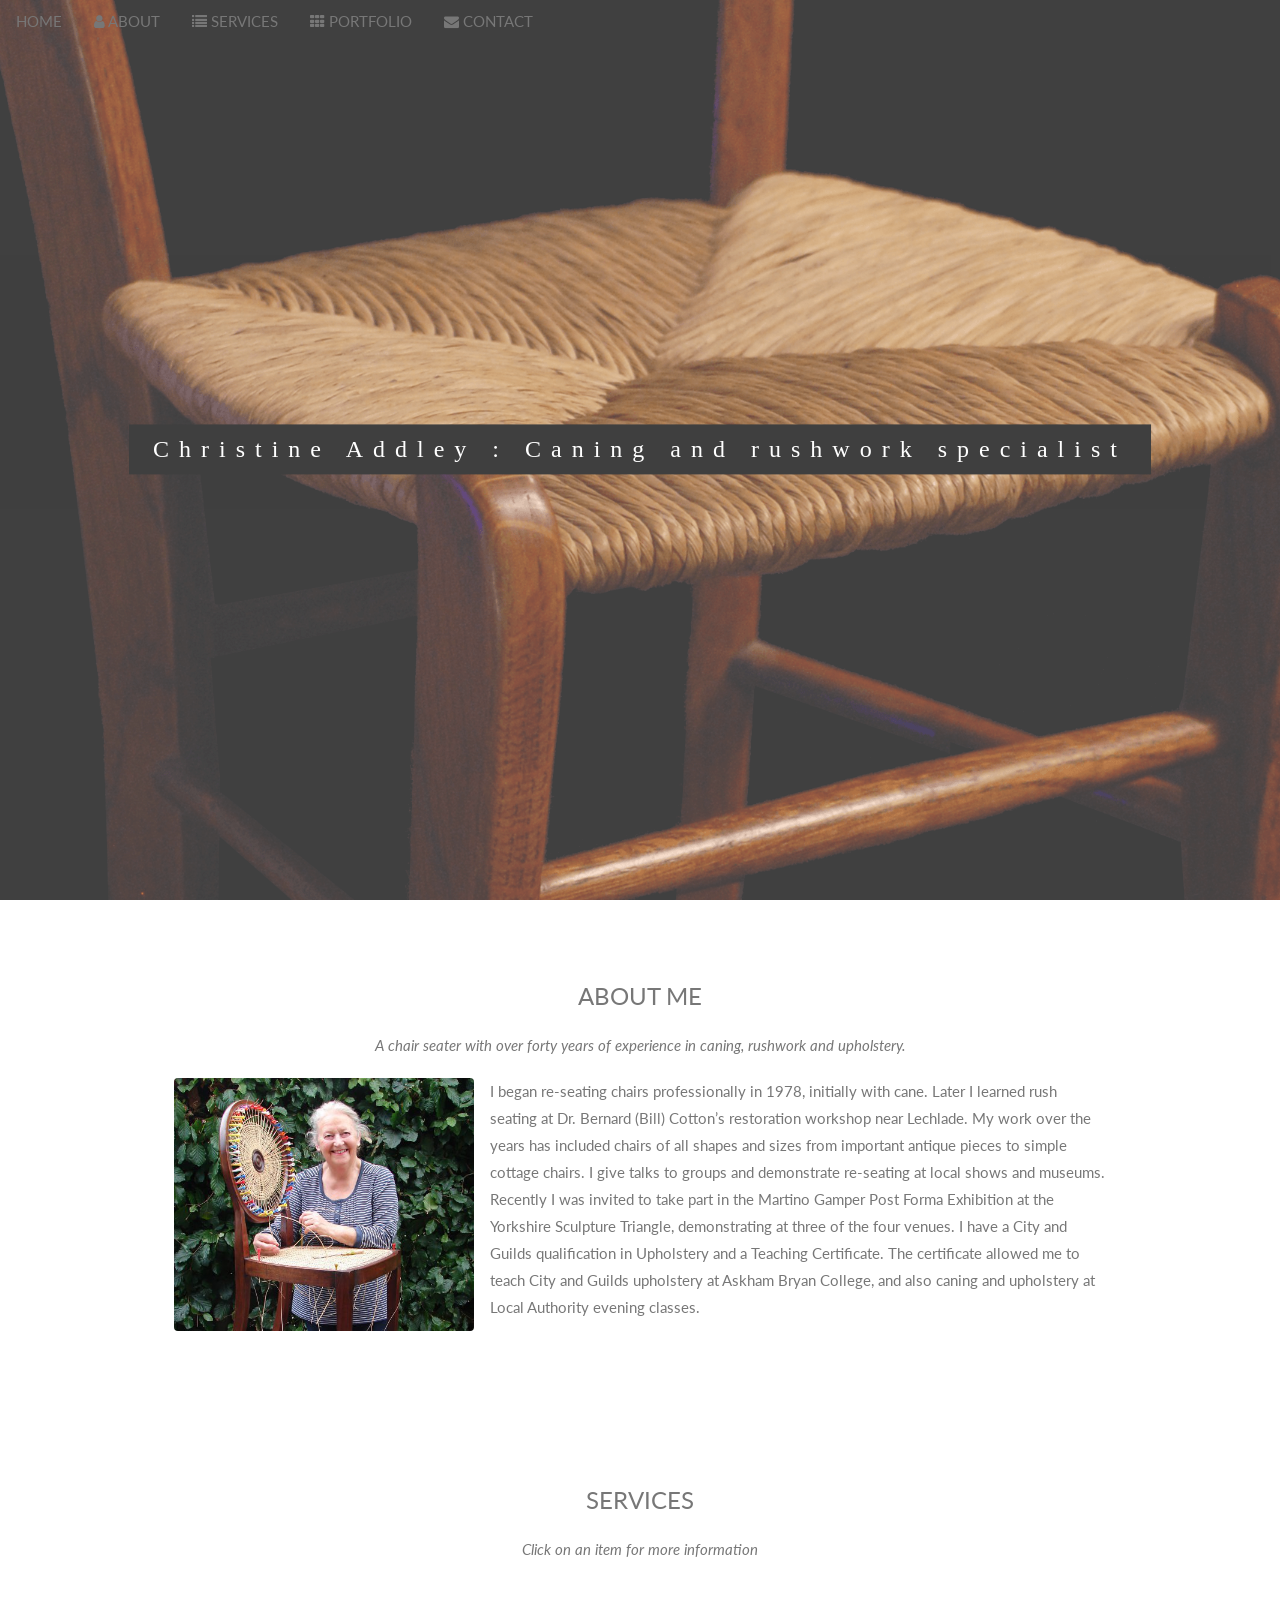
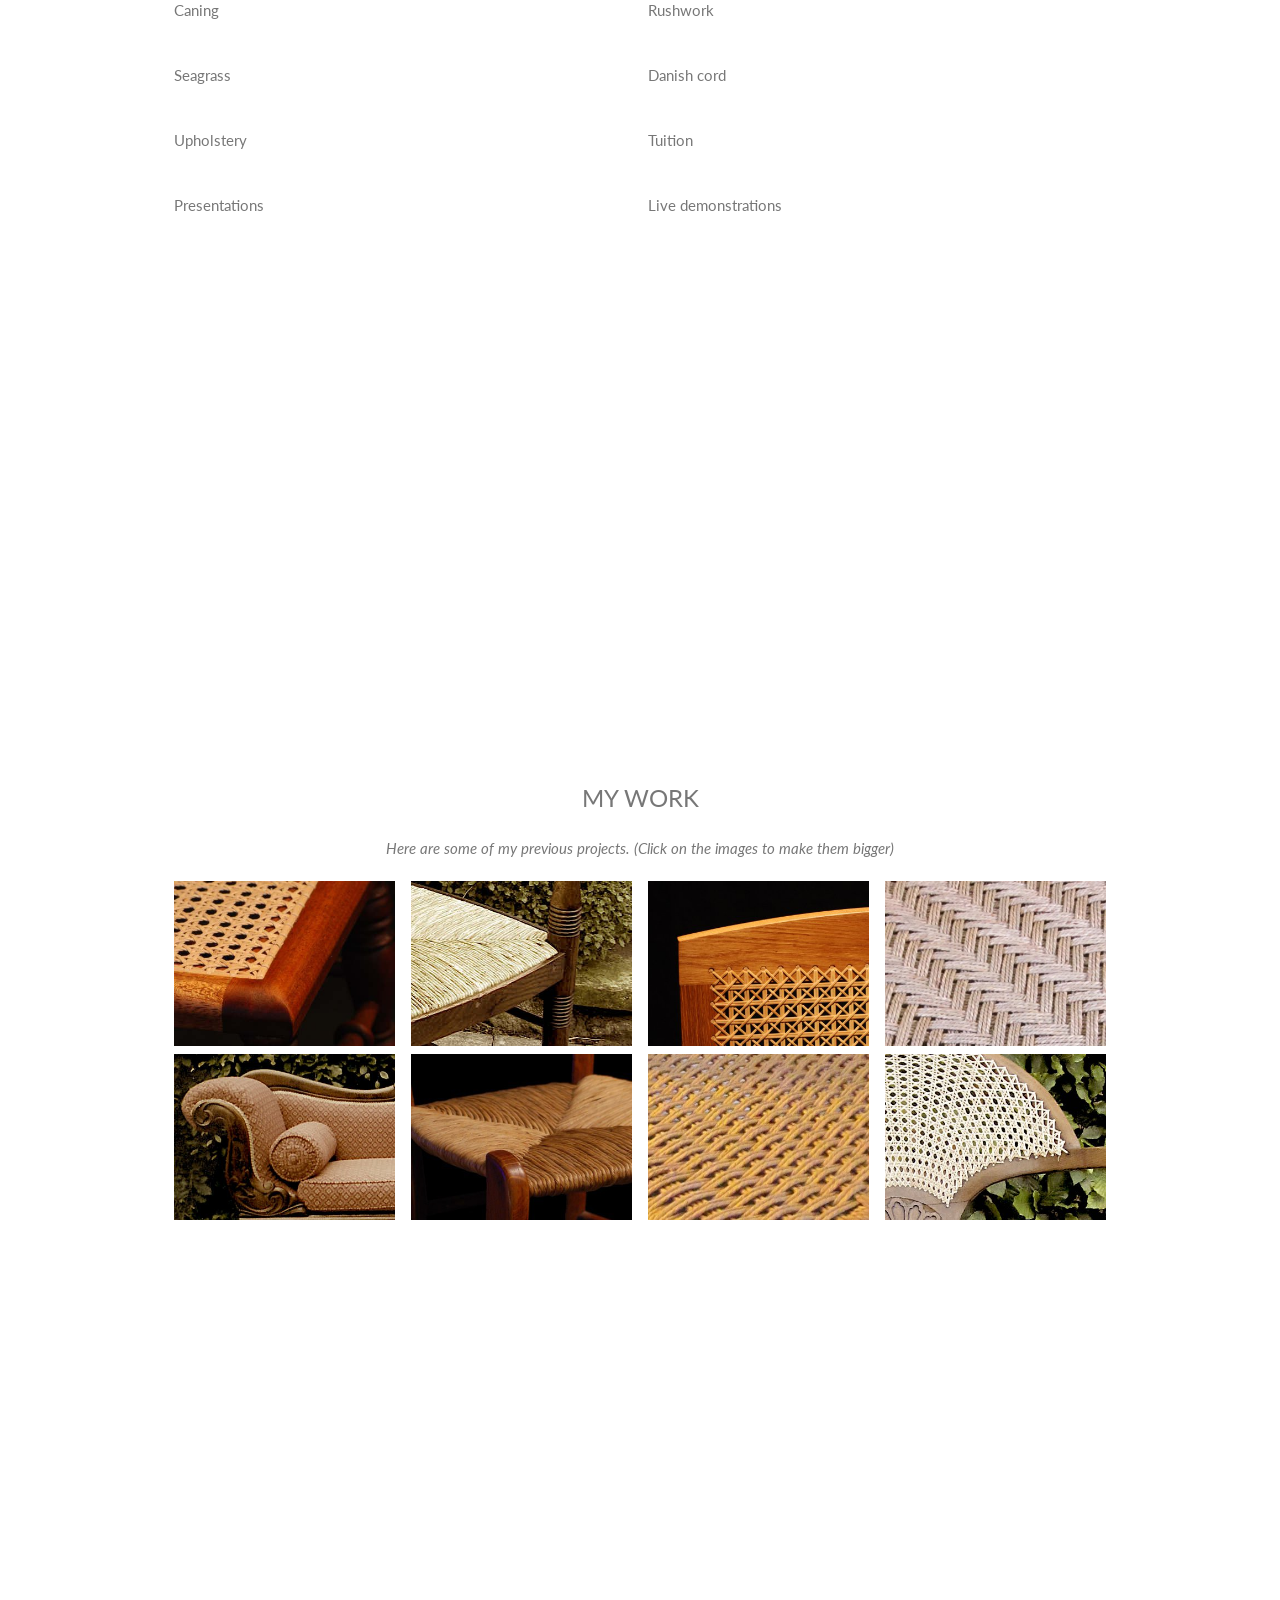
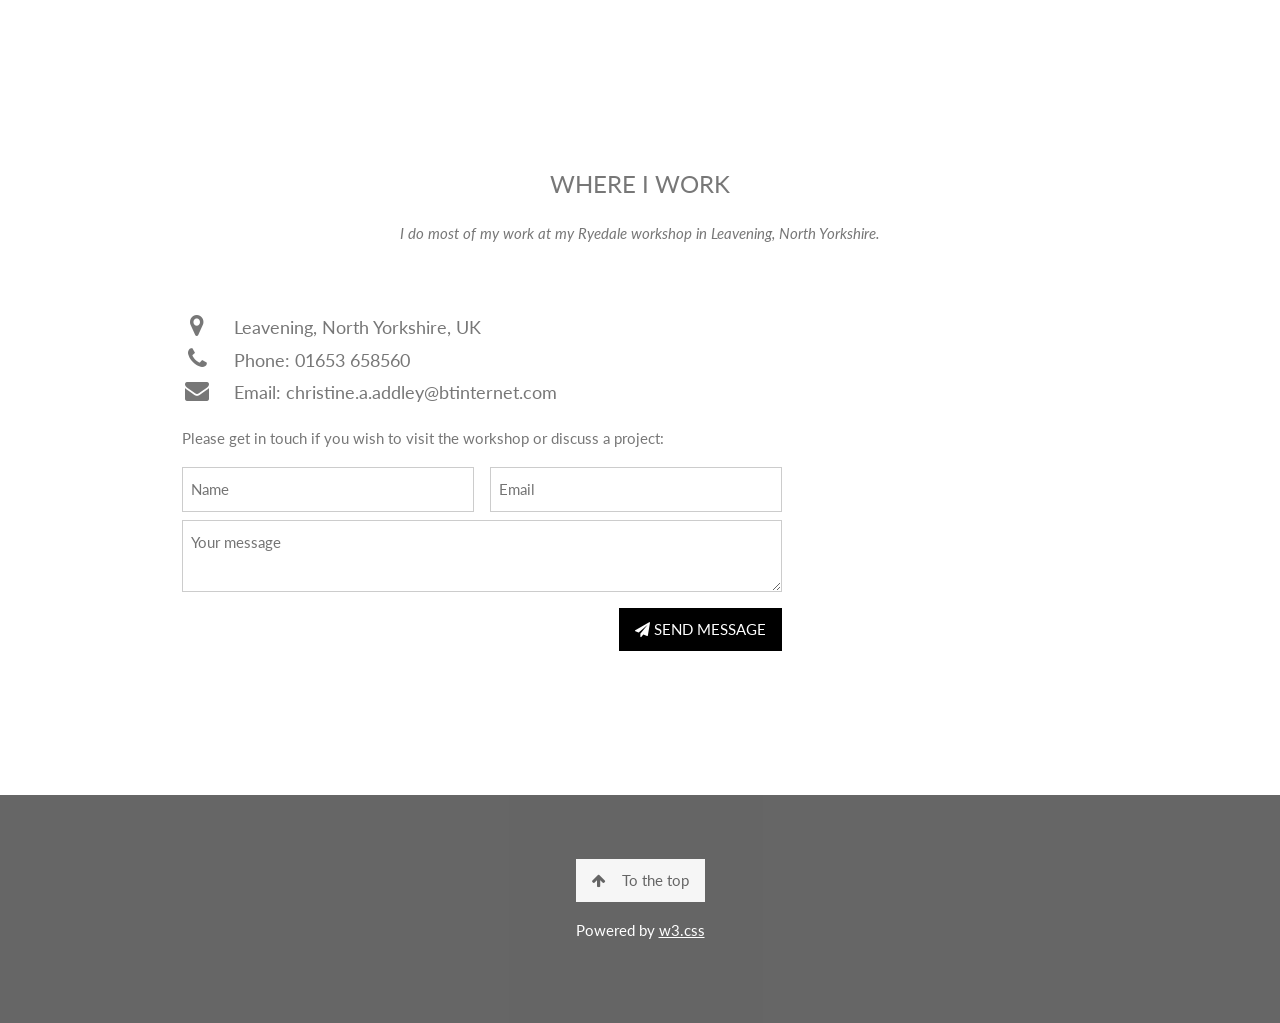
==== index.html @ e532d615 "updated css and correct spelling" ====
<!DOCTYPE html>
<html lang="en">
	<head>
		<title>Christine Addley - Caning and rushwork specialist in Ryedale, North Yorkshire.</title>
		<meta charset="UTF-8">
	  <meta name="description" content="Christine Addley is a seating expert with over 38 years experience. Commissions undertaken on antique and modern chairs in cane, natural rush, seagrass, and Danish cord. Cane work includes medallions, blind and double caning, sunrise and loom cane. The natural rush used is grown in the River Thames. Christine also teaches classes and can arrange live demonstrations of various different techniques.">
		<meta name="keywords" content="Seating, Caning, Medallion, Loom cane, Sunrise Cane, Blind caning, Double caning, Woven cane, Rushwork, Rushing, Rush-seating, Rush, Rushes, Upholstery, Chair, Armchair, Stool, Sofa, Classes, Teaching, North Yorkshire, Yorkshire,  Malton, Leavening, York">
		<meta name="viewport" content="width=device-width, initial-scale=1">
		<link rel="icon" type="image/png" href="favicon.png">	
		<link rel="stylesheet" href="css/4/w3.css">
		<link rel="stylesheet" href="https://fonts.googleapis.com/css?family=Lato">
		<link rel="stylesheet" href="https://cdnjs.cloudflare.com/ajax/libs/font-awesome/4.7.0/css/font-awesome.min.css">
		<link rel="stylesheet" href="./css/app.css">
	  <script type="text/javascript" src="js/app.js" defer></script>
	
</head>

<body>

	<!-- Navbar (sit on top) -->
	<div class="w3-top">
		<div class="w3-bar" id="myNavbar">
			<a class="w3-bar-item w3-button w3-hover-black w3-hide-medium w3-hide-large w3-right" href="javascript:void(0);" onclick="toggleFunction()" title="Toggle Navigation Menu">
				<i class="fa fa-bars"></i>
			</a>
			<a href="#home" class="w3-bar-item w3-button">HOME</a>
			<a href="#about" class="w3-bar-item w3-button w3-hide-small"><i class="fa fa-user"></i> ABOUT</a>
			<a href="#services" class="w3-bar-item w3-button w3-hide-small"><i class="fa fa-list"></i> SERVICES </a>
			<a href="#portfolio" class="w3-bar-item w3-button w3-hide-small"><i class="fa fa-th"></i> PORTFOLIO</a>
			<a href="#contact" class="w3-bar-item w3-button w3-hide-small"><i class="fa fa-envelope"></i> CONTACT</a>
		</div>

		<!-- Navbar on small screens -->
		<div id="navBar" class="w3-bar-block w3-white w3-hide w3-hide-large w3-hide-medium">
			<a href="#about" class="w3-bar-item w3-button" onclick="toggleFunction()">ABOUT</a>
			<a href="#services" class="w3-bar-item w3-button" onclick="toggleFunction()">SERVICES</a>
			<a href="#portfolio" class="w3-bar-item w3-button" onclick="toggleFunction()">PORTFOLIO</a>
			<a href="#contact" class="w3-bar-item w3-button" onclick="toggleFunction()">CONTACT</a>
		</div>
	</div>

	<!-- First Parallax Image with Logo Text -->
	<div class="bgimg-1 w3-display-container w3-opacity-min" id="home">
		<div class="w3-display-middle" style="white-space:nowrap;">
			<span class="w3-center w3-padding-large w3-serif w3-black w3-xlarge w3-wide w3-animate-opacity">
			<span >Christine </span> 
			<span >Addley</span>
			<span class=" w3-hide-small"> : Caning and rushwork specialist </span>
			</span>
		</div>

	</div>

	<!-- Container (About Section) -->
	<div class="w3-content w3-container w3-padding-64" id="about">
		<h3 class="w3-center">ABOUT ME</h3>
		<p class="w3-center"><em>A chair seater with over forty years of experience in caning, rushwork and upholstery.</em></p>
		<div class="w3-padding-small w3-third">		
		<img src="images/christine.jpg" class="w3-round w3-image w3-hover-opacity" alt="Photo of me with caned medallion chair" onclick="openModal('images/christine.jpg','Christine working on a caned chair with a medallion.')"   >
		</div>

		<p class="w3-rest w3-padding-small">
I began re-seating chairs professionally in 1978, initially with cane. Later I learned rush seating at Dr. Bernard (Bill) Cotton’s restoration workshop near Lechlade. My work over the years has included chairs of all shapes and sizes from important antique pieces to simple cottage chairs. I give talks to groups and demonstrate re-seating at local shows and museums. Recently I was invited to take part in the Martino Gamper Post Forma Exhibition at the Yorkshire Sculpture Triangle, demonstrating at three of the four venues. I have a City and Guilds qualification in Upholstery and a Teaching Certificate. The certificate allowed me to teach City and Guilds upholstery at Askham Bryan College, and also caning and upholstery at Local Authority evening classes.
			</p>
	</div>
				<div id="services" class="w3-content w3-container w3-padding-64">
		<h3 class="w3-center">SERVICES</h3>
		<p class="w3-center"><em>Click on an item for more information</em></p>	
		
		<div class="w3-display-container">
			
			<p class="w3-half w3-padding-small w3-hover-grey" onclick="accordion('caninginfo')" >
			Caning </p>
					<div id="caninginfo" class="w3-container w3-hide">
								<p>I am skilled in all caning techniques including medallion, blind and double caning. </p>
					</div>
			
			<p class="w3-half w3-padding-small w3-hover-grey" onclick="accordion('rushinfo')">
			Rushwork</p>
					<div id="rushinfo" class="w3-container w3-hide">
								<p>I rush seats in both the standard English pattern and Continental patterns using english rushes grown in the Thames.</p>
					</div>
			
			<p class="w3-half w3-padding-small w3-hover-grey" onclick="accordion('seagrassinfo')">
			Seagrass </p>
					<div id="seagrassinfo" class="w3-container w3-hide">
								<p>I weave several different patterns of seagrass including Chequer board, Twill (feather) pattern, and Maze pattern.</p>
					</div>
	
			
			<p class="w3-half w3-padding-small w3-hover-grey" onclick="accordion('danishinfo')">
			Danish cord
			</p>
							<div id="danishinfo" class="w3-container w3-hide">
								<p> Danish cord is a popular Scandinavian technique using twisted paper.</p>
					</div>
		
			
			<p class="w3-half w3-padding-small w3-hover-grey" onclick="accordion('upholsterinfo')">Upholstery
			</p>
							<div id="upholsterinfo" class="w3-container w3-hide">
								<p>I am experienced in both traditional upholstery techniques (using springs and horsehair) as well as modern materials.</p>
					</div>
			
			<p class="w3-half w3-padding-small w3-hover-grey" onclick="accordion('tuitioninfo')" >
			Tuition
		</p>
				<div id="tuitioninfo" class="w3-container w3-hide">
					<p>I teach a regular class in Leavening once a week on a Thursday for students of all abilities from beginner to expert. 
					</p>
				</div>
			
			<p class="w3-half w3-padding-small w3-hover-grey" onclick="accordion('presentinfo')">	Presentations
			</p>
							<div id="presentinfo" class="w3-container w3-hide">
								<p>I give talks to groups about techniques and history. </p>
					</div>
			
			<p class="w3-half w3-padding-small w3-hover-grey" onclick="accordion('demoinfo')">	Live demonstrations
		</p> 
				<div id="demoinfo" class="w3-container w3-hide">
								<p>I give live demonstrations of various different techniques at shows, large and small. </p>
				</div>
		</div>	
		</div>	
	</div>

	<!-- Second Parallax Image with Portfolio Text -->
	<div class="bgimg-2 w3-display-container w3-opacity-min">
		<div class="w3-display-middle">
			<span class="w3-xxlarge w3-text-white w3-wide">PORTFOLIO</span>
		</div>
	</div>

	<!-- Portfolio Section -->
	<div class="w3-content w3-container w3-padding-64" id="portfolio">
		<h3 class="w3-center">MY WORK</h3>
		<p class="w3-center"><em>Here are some of my previous projects. (Click on the images to make them bigger)</em></p>

		<!-- Responsive Grid. -->
		<div class=" w3-center">
			
			<div class="w3-col m3 w3-hover-opacity w3-padding-small" onclick="openModal('images/small_stool.jpg','Woven caning on a mahogany stool')"  >
				<img src="images/p1.jpg" style="width:100%" alt="Thumbnail of caned stool">
			</div>
		
			<div class="w3-col m3 w3-hover-opacity w3-padding-small" onclick="openModal('images/arts_and_crafts_chair.jpg','Rush-seated arts and crafts armchair')"  >
				<img src="images/p5.jpg" style="width:100%" alt="Thumbnail of rushwork armchair">
			</div>

			<div class="w3-col m3 w3-hover-opacity w3-padding-small" onclick="openModal('images/firescreen.jpg','Woven cane firescreen.')">
				<img src="images/p3.jpg" style="width:100%" alt="Thumbnail of caned firescreen">
			</div>

			<div class="w3-col m3 w3-hover-opacity w3-padding-small" onclick="openModal('images/seagrass_stool.jpg','Seagrass beech stool')">
				<img src="images/p4.jpg" style="width:100%" alt="Seagrass stool">
			</div>

		</div>

		<div class="w3-center w3-section">

			<div class="w3-col m3 w3-hover-opacity w3-padding-small" onclick="openModal('images/victorian_sofa.jpg','Upholstered Victorian sofa')">
				<img src="images/p7.jpg" style="width:100%" alt="Thumbnail of upholstered sofa">
				</div>

			<div class="w3-col m3 w3-hover-opacity w3-padding-small" onclick="openModal('images/rush_stool.jpg','Child\'s rushwork chair.')">
				<img src="images/p2.jpg" style="width:100%" alt="Rushwork chair">
				</div>

			<div class="w3-col m3 w3-hover-opacity w3-padding-small" onclick="openModal('images/danish_cord_chair.jpg','Danish cord chair')"  >
				<img src="images/p6.jpg" style="width:100%" alt="Thumbnail of danish cord chair">
				</div>

			<div class="w3-col m3 w3-hover-opacity w3-padding-small" onclick="openModal('images/fan_back_chair.jpg','Caned chair with fanned back.')"  >
				<img src="images/p8.jpg" style="width:100%" alt="Thumbnail of caned fan-back chair">
				</div>

		</div>
	</div>

	<div class="bgimg-3 w3-display-container w3-opacity-min">
		<div class="w3-display-middle">
			 <span class="w3-xxlarge w3-text-white w3-wide">CONTACT</span>
		</div>
	</div>

	<!-- Contact Section -->
	<div class="w3-content w3-container w3-padding-64" id="contact">
		<h3 class="w3-center">WHERE I WORK</h3>
		<p class="w3-center"><em>I do most of my work at my Ryedale workshop in Leavening, North Yorkshire.</em></p>
	 
		<div class="w3-row w3-padding-32 w3-section">
			<div class="w3-col m8 w3-panel">
				<div class="w3-large w3-margin-bottom">
					<i class="fa fa-map-marker fa-fw w3-hover-text-black w3-xlarge w3-margin-right"></i> Leavening, North Yorkshire, UK<br>
					<i class="fa fa-phone fa-fw w3-hover-text-black w3-xlarge w3-margin-right"></i> Phone: 01653 658560<br>
					<i class="fa fa-envelope fa-fw w3-hover-text-black w3-xlarge w3-margin-right"></i> Email: <span id="addr"> christine.a.addley [at] btinternet.com </span> <br>
				</div>
				<p>Please get in touch if you wish to visit the workshop or discuss a project:</p>
				<form id="formaction" action="" method="POST" >
					<div class="w3-row-padding" style="margin:0 -16px 8px -16px">
						<div class="w3-half">
							<input class="w3-input w3-border" type="text" placeholder="Name" required name="Name">
						</div>
						<div class="w3-half">
							<input class="w3-input w3-border" type="text" placeholder="Email" required name="Email">
						</div>
					</div>
					<textarea  class="w3-input w3-border" name="message" placeholder="Your message"></textarea>
					<button class="w3-button w3-black w3-right w3-section" type="submit">
						<i class="fa fa-paper-plane"></i> SEND MESSAGE
					</button>
				</form>
			</div>
		</div>
	</div>

	<!-- Footer -->
	<footer class="w3-center w3-black w3-padding-64 w3-opacity w3-hover-opacity-off">
		<a href="#home" class="w3-button w3-light-grey"><i class="fa fa-arrow-up w3-margin-right"></i>To the top</a>
			<p>Powered by <a href="https://www.w3schools.com/w3css/default.asp" title="W3.CSS" target="_blank" class="w3-hover-text-green">w3.css</a></p>
	</footer>

	<div id="modaldiv" class="w3-modal">
			<div class="w3-modal-content">
					<div class="w3-center w3-container w3-black w3-padding-16">
					<span onclick="document.getElementById('modaldiv').style.display='none'" class="w3-button w3-display-topright">&times;</span>
					<img id="modalimg" src=""  style="width:100%" alt="Photo of Christine with caned medallion chair">
					<p id="modalcap" >.</p>
					</div>
				</div>
			</div>
		</div>

	</body>
</html>
---- css/app.css ----
body,h1,h2,h3,h4,h5,h6 {font-family: "Lato", sans-serif;}
		body, html {
				height: 100%;
				color: #777;
				line-height: 1.8;
		}

		/* Create a Parallax Effect */
		.bgimg-1, .bgimg-2, .bgimg-3 {
				background-attachment: fixed;
				background-position: center;
				background-repeat: no-repeat;
				background-size: cover;
		}

		/* First image (Logo. Full height) */
		.bgimg-1 {
				background-image: url('../images/bk_rush.png');
				min-height: 100%;
		}

		/* Second image (Portfolio) */
		.bgimg-2 {
				background-image: url("../images/bk_working.png");
				min-height: 400px;
		}

		/* Third image (Contact) */
		.bgimg-3 {
				background-image: url("../images/bk_cane.png");
				min-height: 400px;
		}

		.w3-wide {letter-spacing: 10px;}
		.w3-hover-opacity {cursor: pointer;}

		/* Turn off parallax scrolling for tablets and phones */
		@media only screen and (max-device-width: 1024px) {
				.bgimg-1, .bgimg-2, .bgimg-3 {
						background-attachment: scroll;
				}
		}
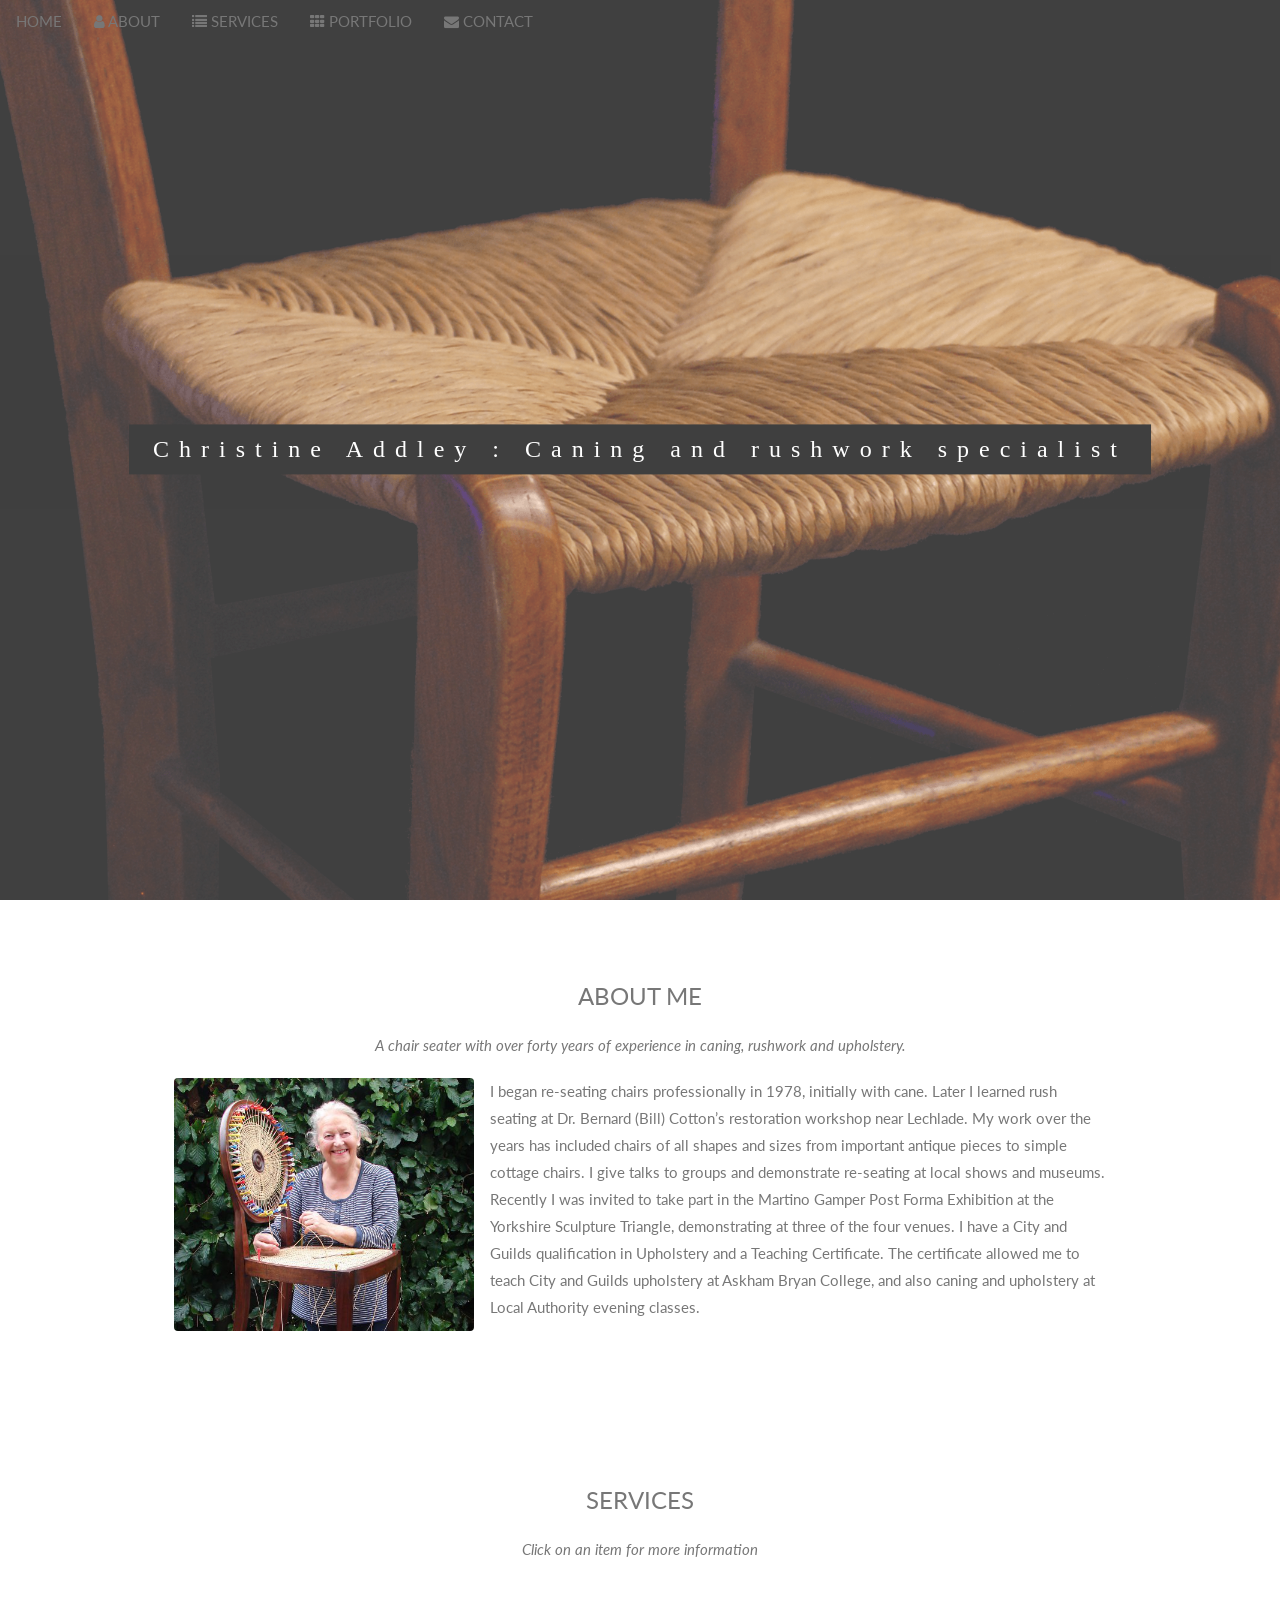
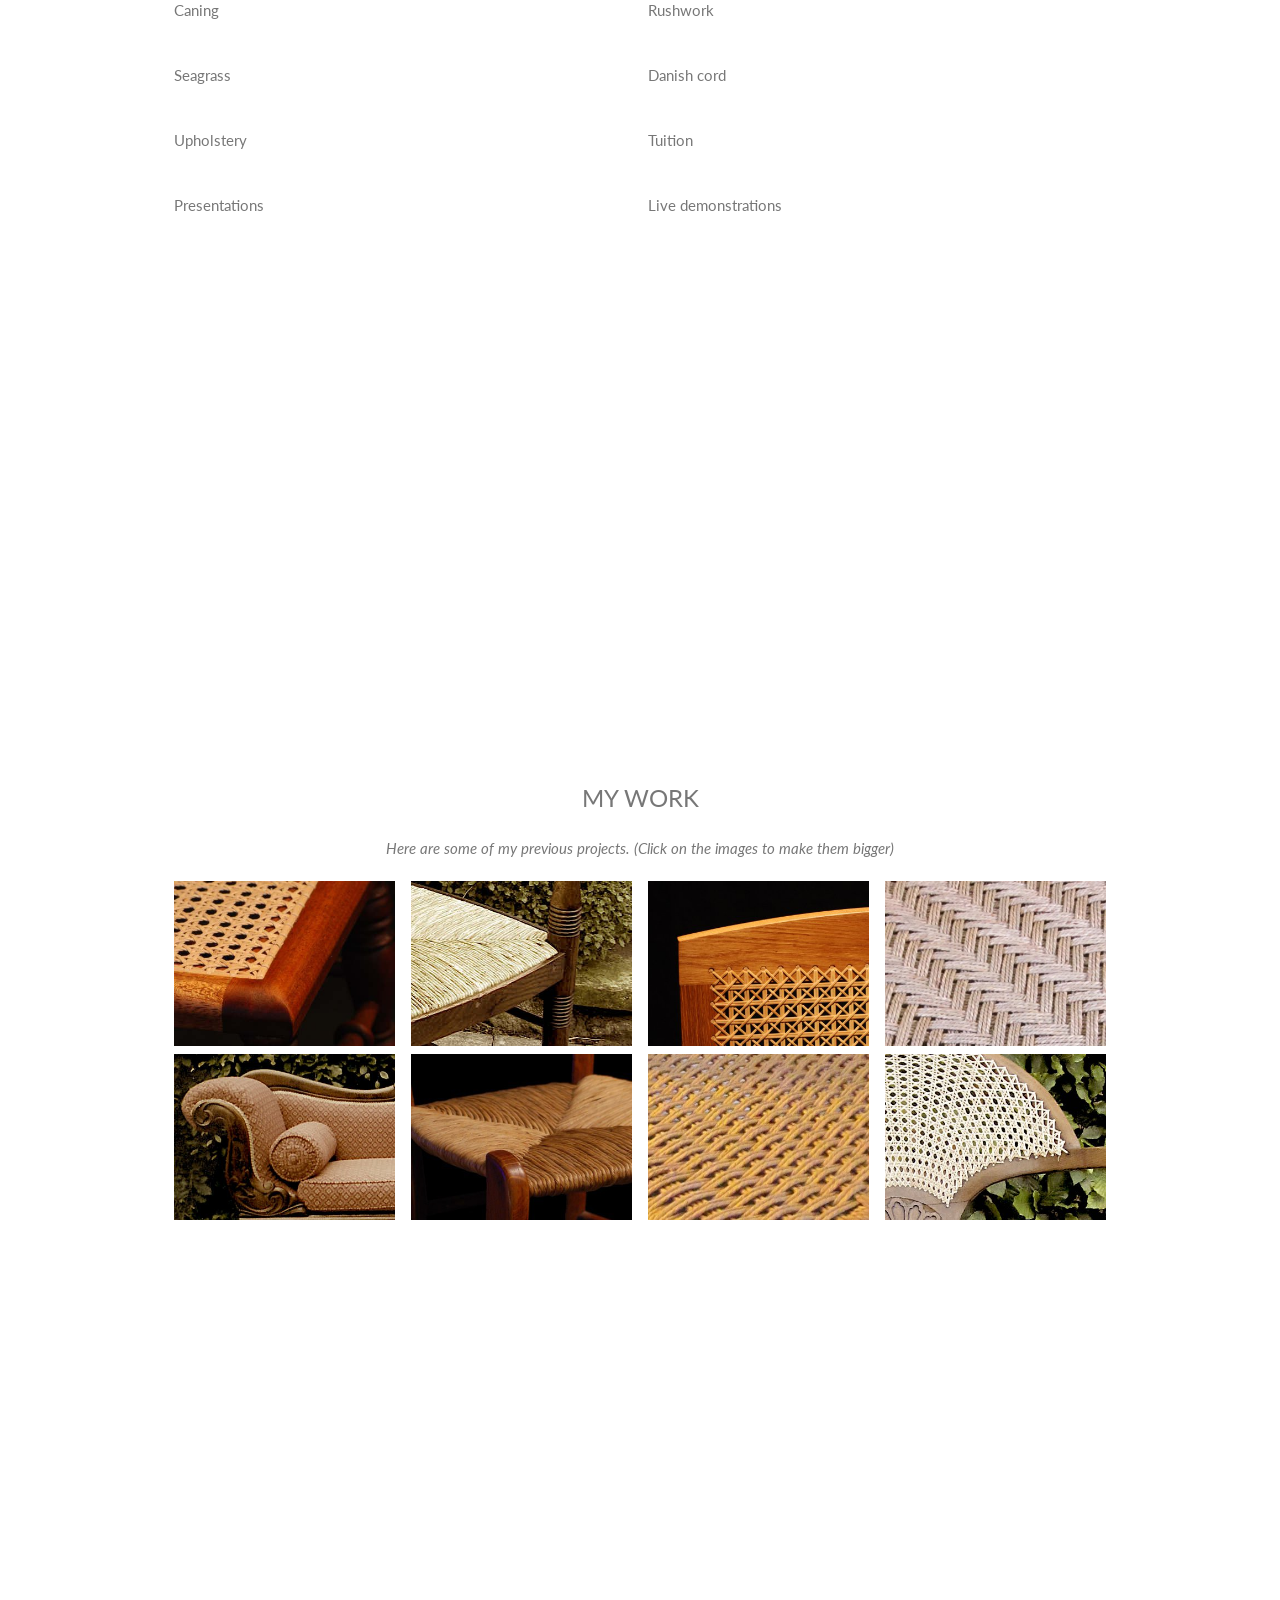
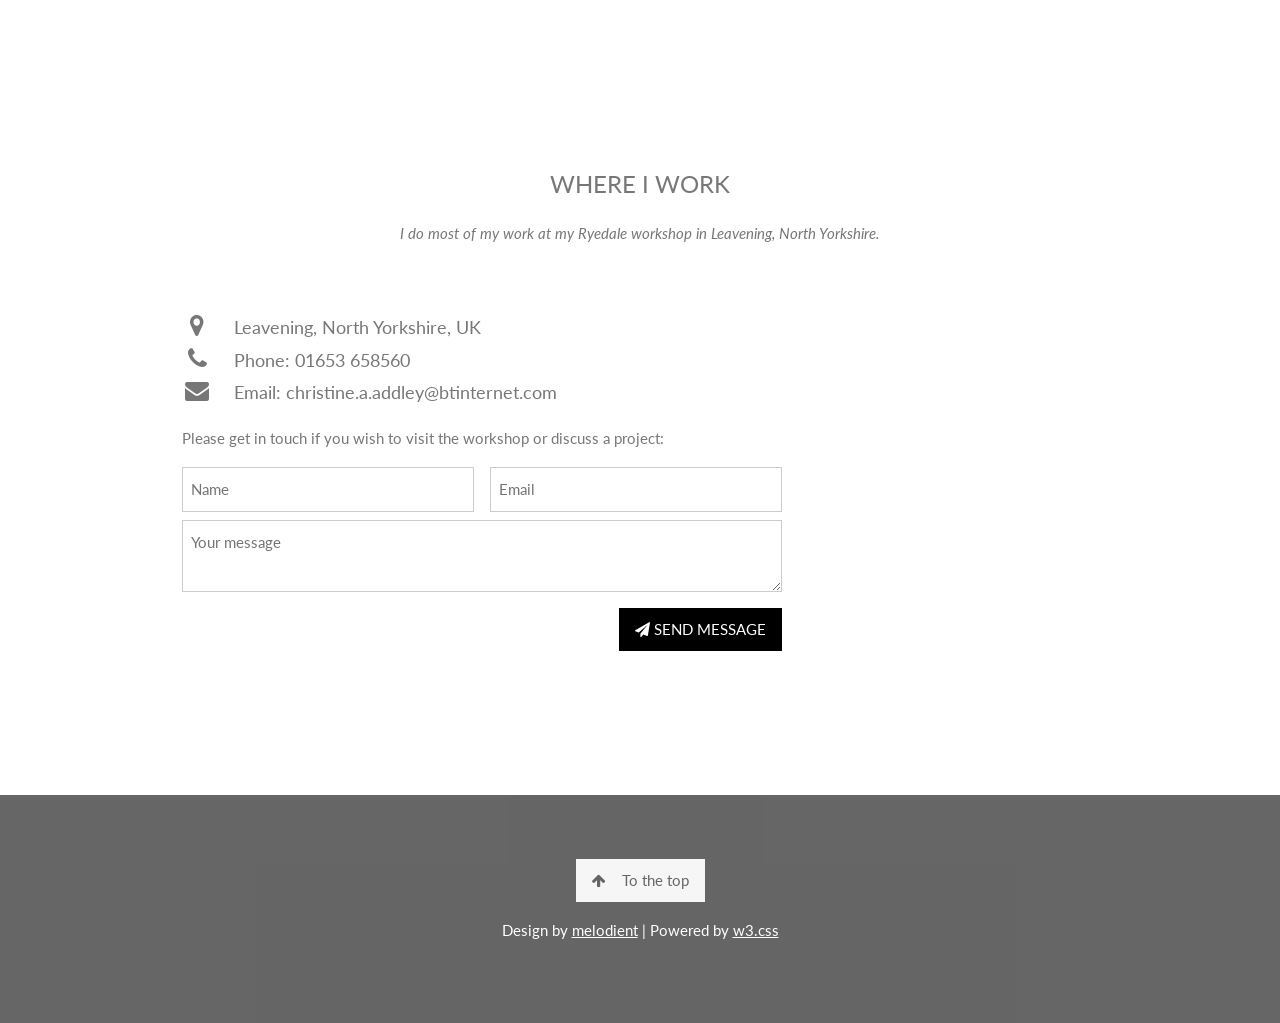
==== commit 45670d78: "added attribution" ====
--- a/index.html
+++ b/index.html
@@ -219,7 +219,7 @@
 	<!-- Footer -->
 	<footer class="w3-center w3-black w3-padding-64 w3-opacity w3-hover-opacity-off">
 		<a href="#home" class="w3-button w3-light-grey"><i class="fa fa-arrow-up w3-margin-right"></i>To the top</a>
-			<p>Powered by <a href="https://www.w3schools.com/w3css/default.asp" title="W3.CSS" target="_blank" class="w3-hover-text-green">w3.css</a></p>
+		<p>Design by <a href="https://melodient.com" title="Melodient Ltd." target="_blank" class="w3-hover-text-green">melodient</a> | Powered by <a href="https://www.w3schools.com/w3css/default.asp" title="W3.CSS" target="_blank" class="w3-hover-text-green">w3.css</a></p>
 	</footer>
 
 	<div id="modaldiv" class="w3-modal">
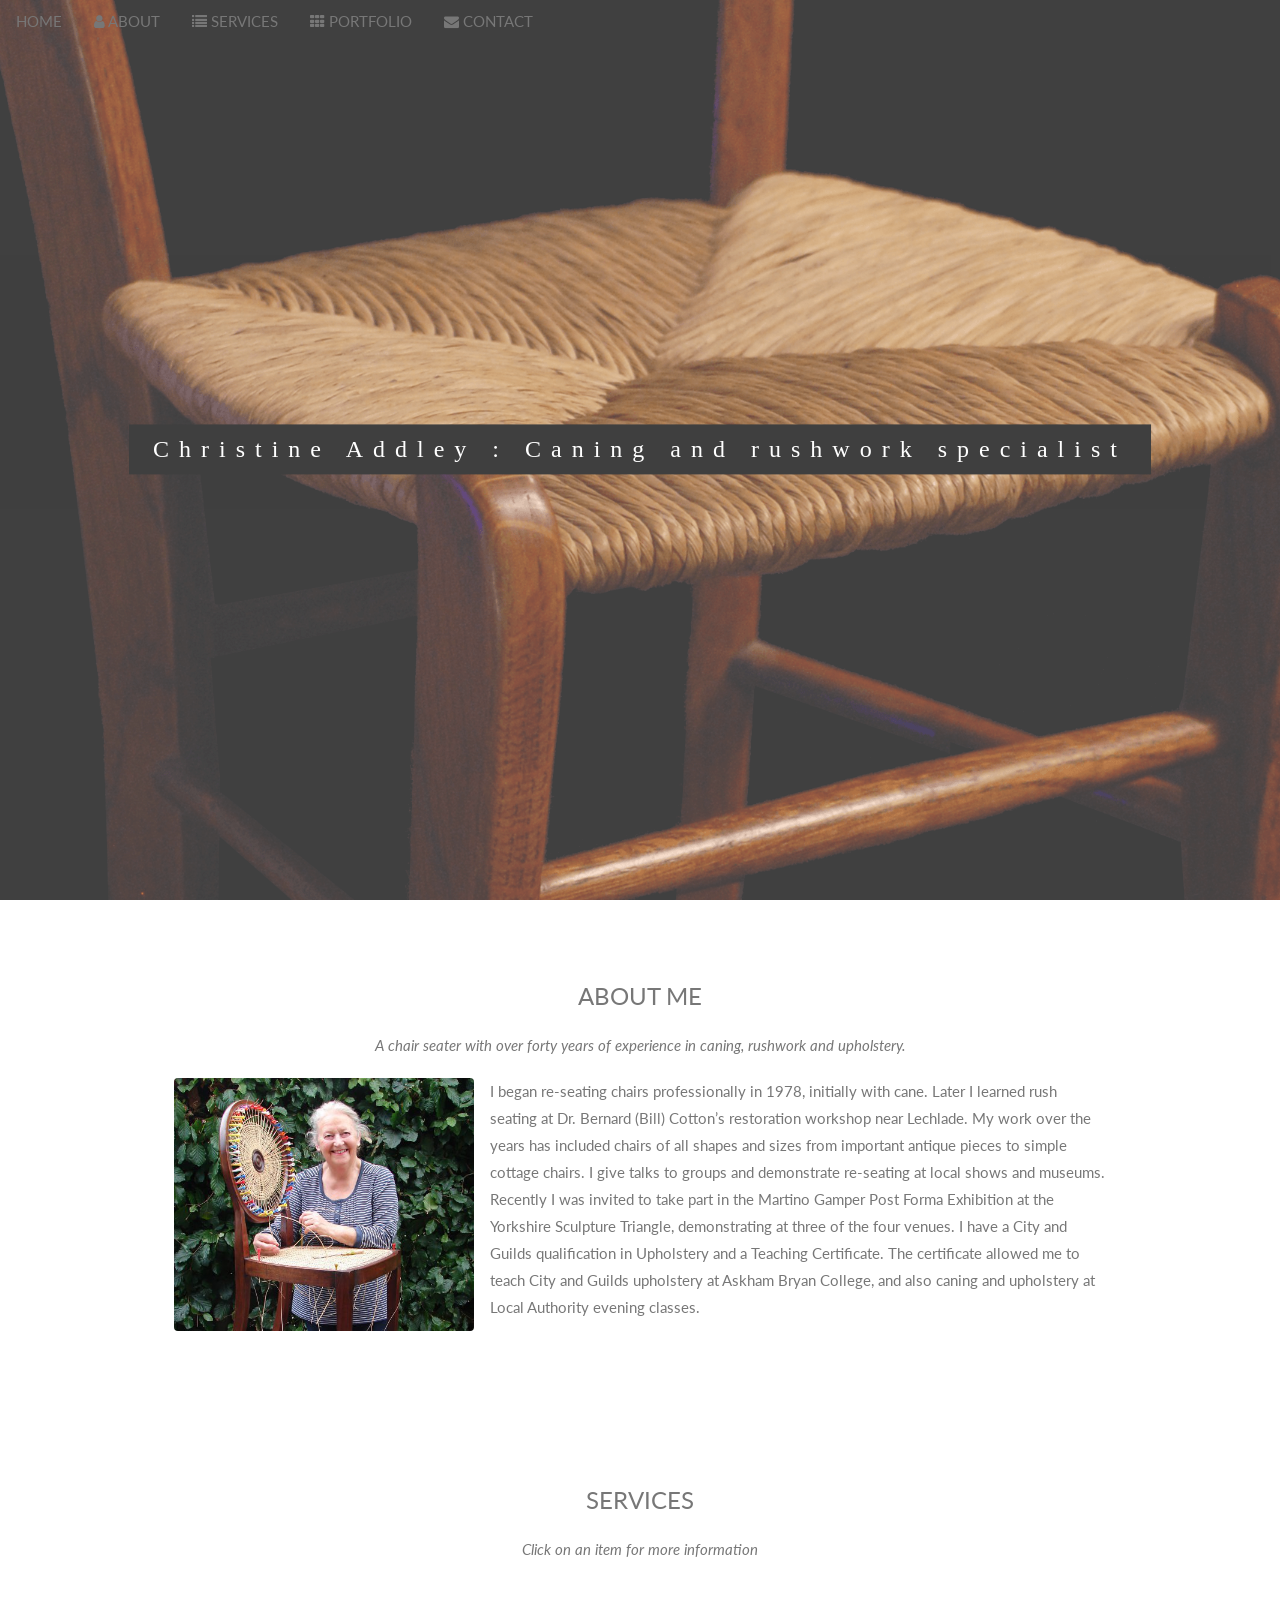
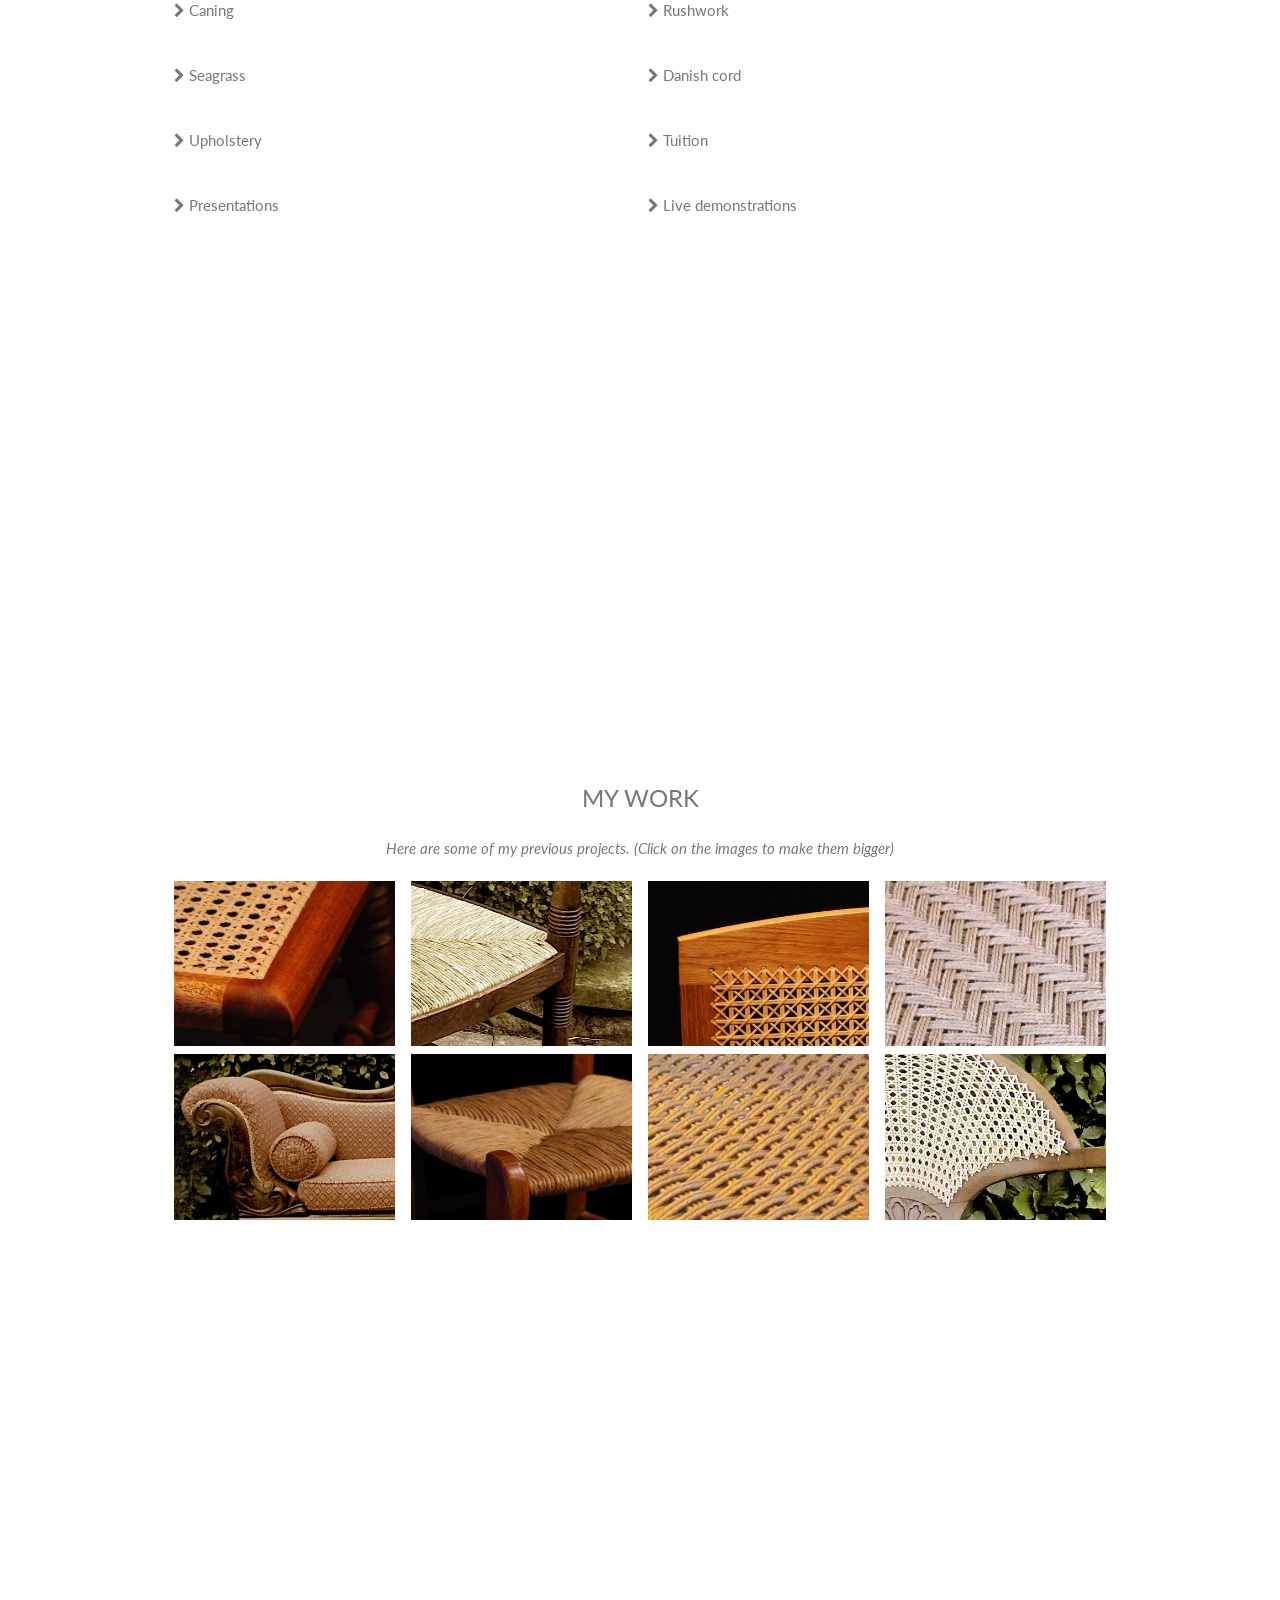
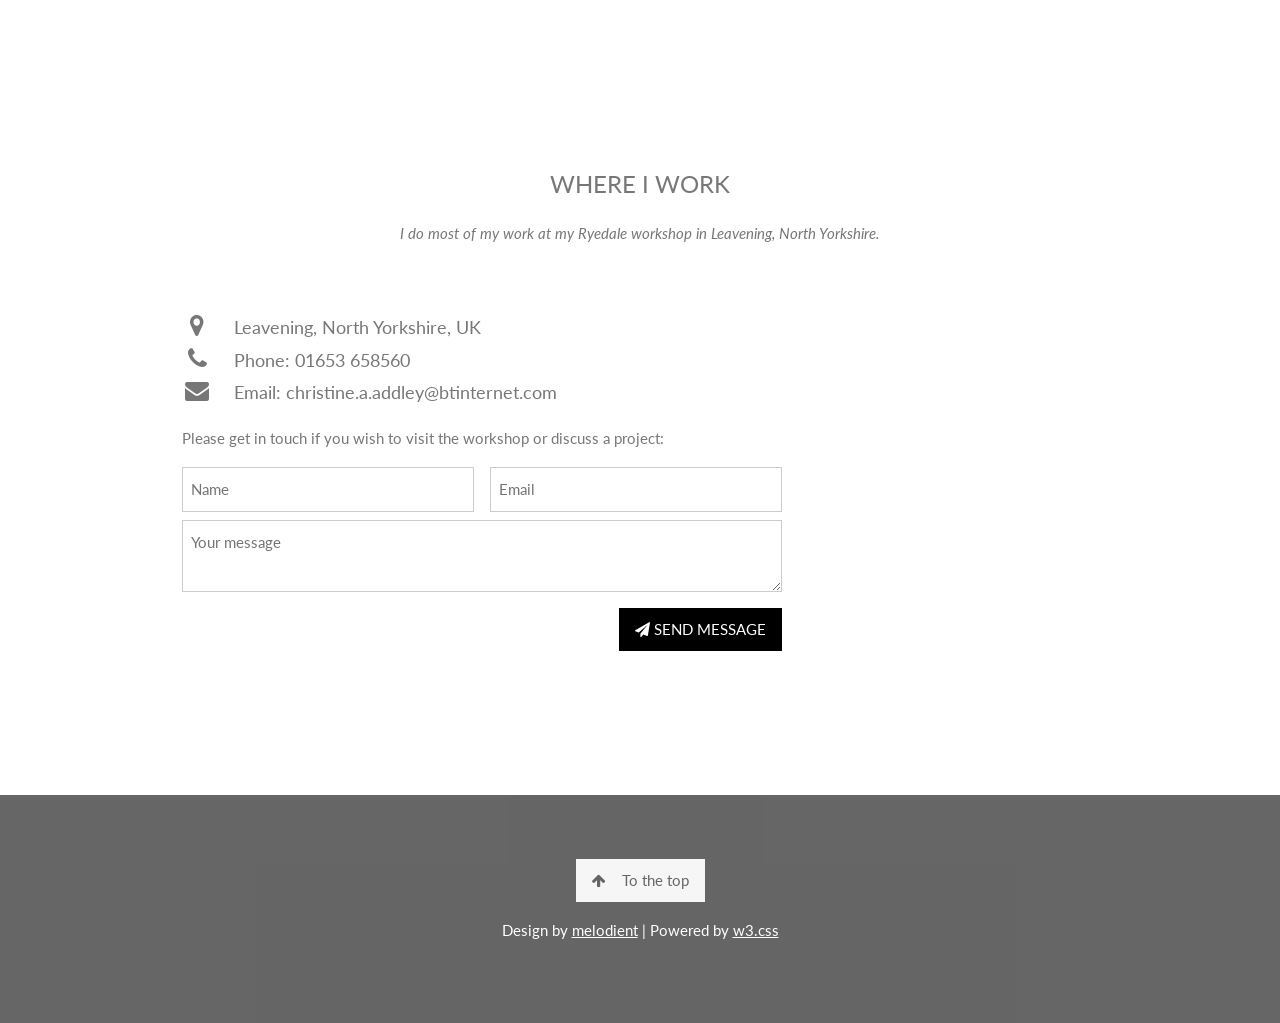
==== commit 8e4e2f36: "fix js for services and add chevrons" ====
--- a/index.html
+++ b/index.html
@@ -69,58 +69,68 @@
 		
 		<div class="w3-display-container">
 			
-			<p class="w3-half w3-padding-small w3-hover-grey" onclick="accordion('caninginfo')" >
-			Caning </p>
-					<div id="caninginfo" class="w3-container w3-hide">
+			<div id="caning" class="w3-half w3-padding-small w3-hover-grey" onclick="accordion('caning')" >
+				<p><i  class="fa fa-chevron-right"></i>  Caning </p> 
+					<div class="w3-container w3-hide">
 								<p>I am skilled in all caning techniques including medallion, blind and double caning. </p>
 					</div>
-			
-			<p class="w3-half w3-padding-small w3-hover-grey" onclick="accordion('rushinfo')">
-			Rushwork</p>
-					<div id="rushinfo" class="w3-container w3-hide">
+			</div>
+			
+			<div id="rush" class="w3-half w3-padding-small w3-hover-grey" onclick="accordion('rush')">
+				<p><i  class="fa fa-chevron-right"></i> Rushwork</p>
+					<div class="w3-container w3-hide">
 								<p>I rush seats in both the standard English pattern and Continental patterns using english rushes grown in the Thames.</p>
 					</div>
-			
-			<p class="w3-half w3-padding-small w3-hover-grey" onclick="accordion('seagrassinfo')">
-			Seagrass </p>
-					<div id="seagrassinfo" class="w3-container w3-hide">
+			</div>
+			
+			<div id="seagrass" class="w3-half w3-padding-small w3-hover-grey" onclick="accordion('seagrass')">
+				<p><i class="fa fa-chevron-right"></i> Seagrass </p> 
+					<div  class="w3-container w3-hide">
 								<p>I weave several different patterns of seagrass including Chequer board, Twill (feather) pattern, and Maze pattern.</p>
 					</div>
+			</div>
 	
 			
-			<p class="w3-half w3-padding-small w3-hover-grey" onclick="accordion('danishinfo')">
-			Danish cord
-			</p>
-							<div id="danishinfo" class="w3-container w3-hide">
+			<div id="danish" class="w3-half w3-padding-small w3-hover-grey" onclick="accordion('danish')">
+				<p><i class="fa fa-chevron-right"></i> Danish cord</p>
+			
+							<div class="w3-container w3-hide">
 								<p> Danish cord is a popular Scandinavian technique using twisted paper.</p>
-					</div>
-		
-			
-			<p class="w3-half w3-padding-small w3-hover-grey" onclick="accordion('upholsterinfo')">Upholstery
-			</p>
-							<div id="upholsterinfo" class="w3-container w3-hide">
+							</div>
+			</div>
+		
+			
+			<div id="upholster" class="w3-half w3-padding-small w3-hover-grey" onclick="accordion('upholster')">
+				<p>	<i  class="fa fa-chevron-right"></i> 	Upholstery</p>
+			
+							<div class="w3-container w3-hide">
 								<p>I am experienced in both traditional upholstery techniques (using springs and horsehair) as well as modern materials.</p>
-					</div>
-			
-			<p class="w3-half w3-padding-small w3-hover-grey" onclick="accordion('tuitioninfo')" >
-			Tuition
-		</p>
-				<div id="tuitioninfo" class="w3-container w3-hide">
+							</div>
+			</div>
+			
+			<div id="tuition" class="w3-half w3-padding-small w3-hover-grey" onclick="accordion('tuition')" >
+				<p><i class="fa fa-chevron-right"></i> Tuition</p>
+		
+				<div class="w3-container w3-hide">
 					<p>I teach a regular class in Leavening once a week on a Thursday for students of all abilities from beginner to expert. 
 					</p>
 				</div>
-			
-			<p class="w3-half w3-padding-small w3-hover-grey" onclick="accordion('presentinfo')">	Presentations
-			</p>
-							<div id="presentinfo" class="w3-container w3-hide">
+			</div>
+			
+			<div id="present" class="w3-half w3-padding-small w3-hover-grey" onclick="accordion('present')">
+				<p><i  class="fa fa-chevron-right"></i> 	Presentations</p>
+			
+							<div  class="w3-container w3-hide">
 								<p>I give talks to groups about techniques and history. </p>
 					</div>
-			
-			<p class="w3-half w3-padding-small w3-hover-grey" onclick="accordion('demoinfo')">	Live demonstrations
-		</p> 
-				<div id="demoinfo" class="w3-container w3-hide">
+			</div>
+			
+			<div id="demo"  class="w3-half w3-padding-small w3-hover-grey" onclick="accordion('demo')">	
+				<p><i  class="fa fa-chevron-right"></i> Live demonstrations</p>
+				<div  class="w3-container w3-hide">
 								<p>I give live demonstrations of various different techniques at shows, large and small. </p>
 				</div>
+			</div>
 		</div>	
 		</div>	
 	</div>
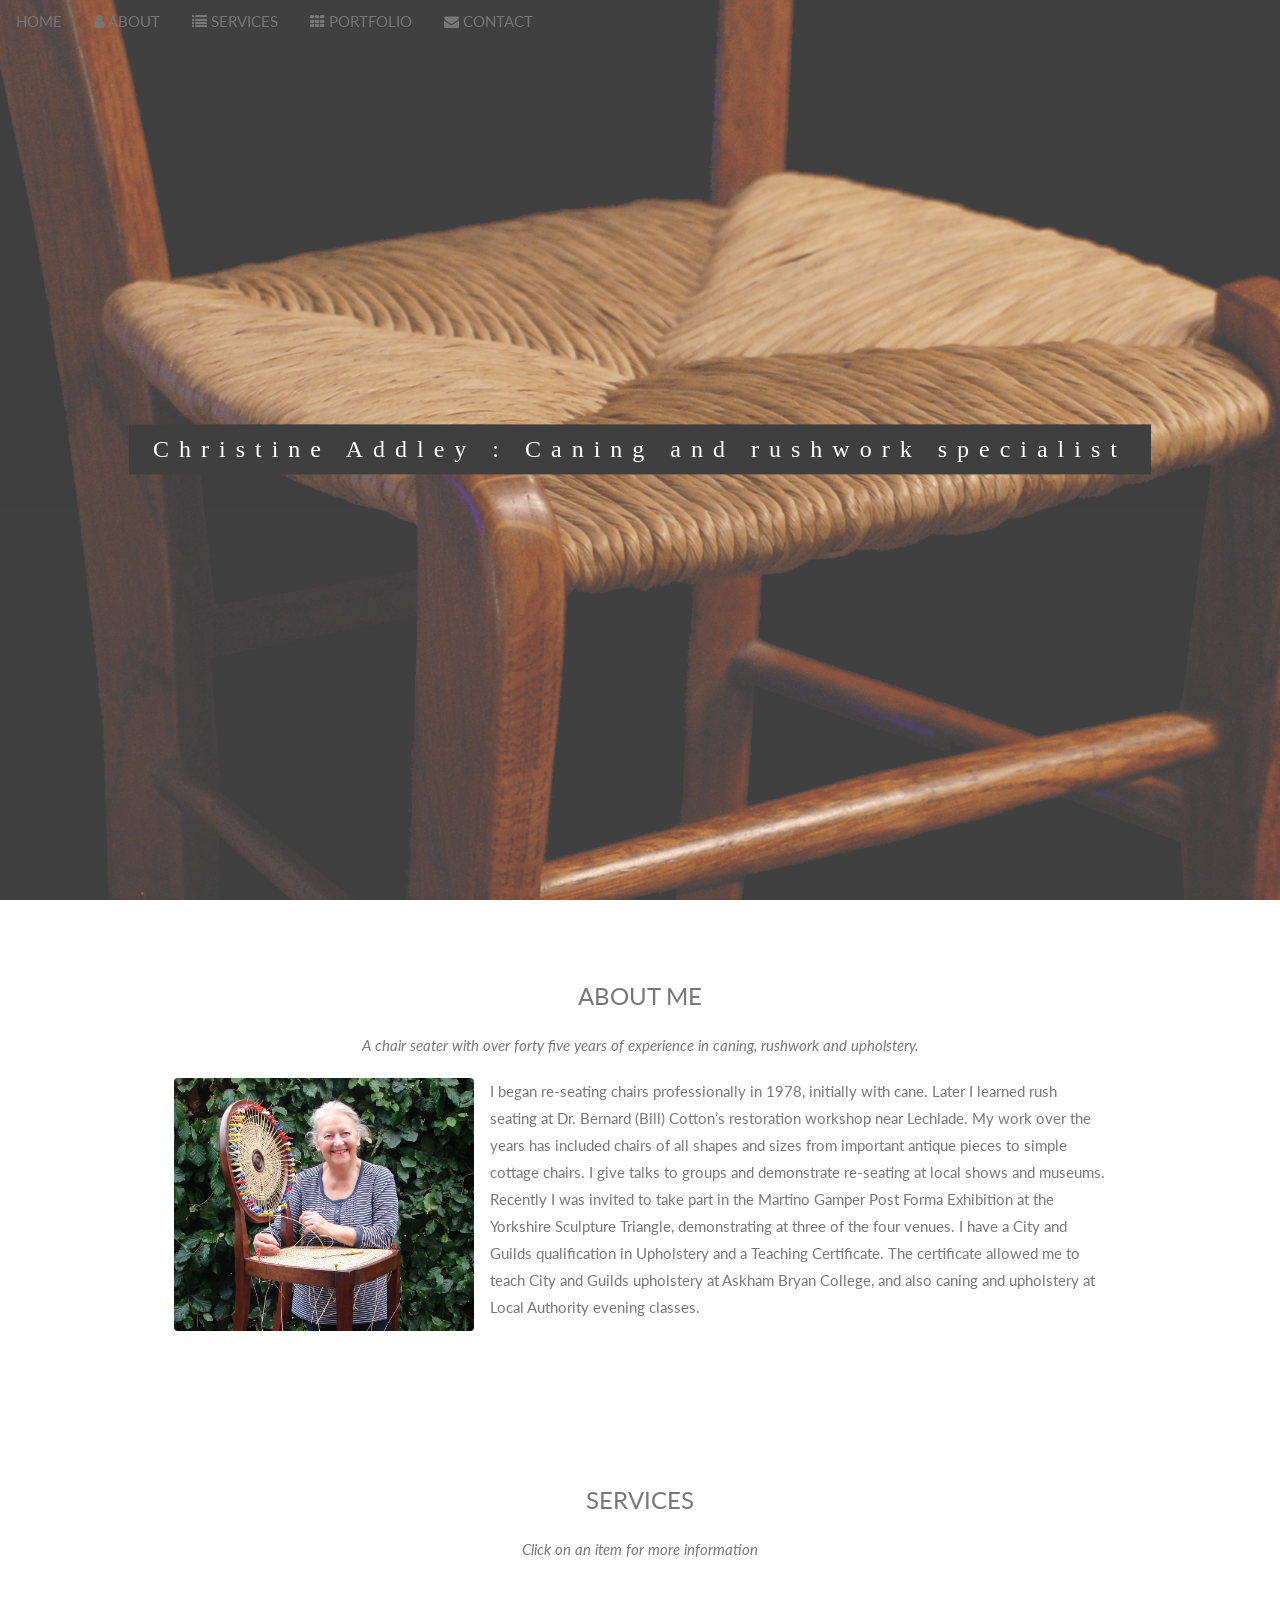
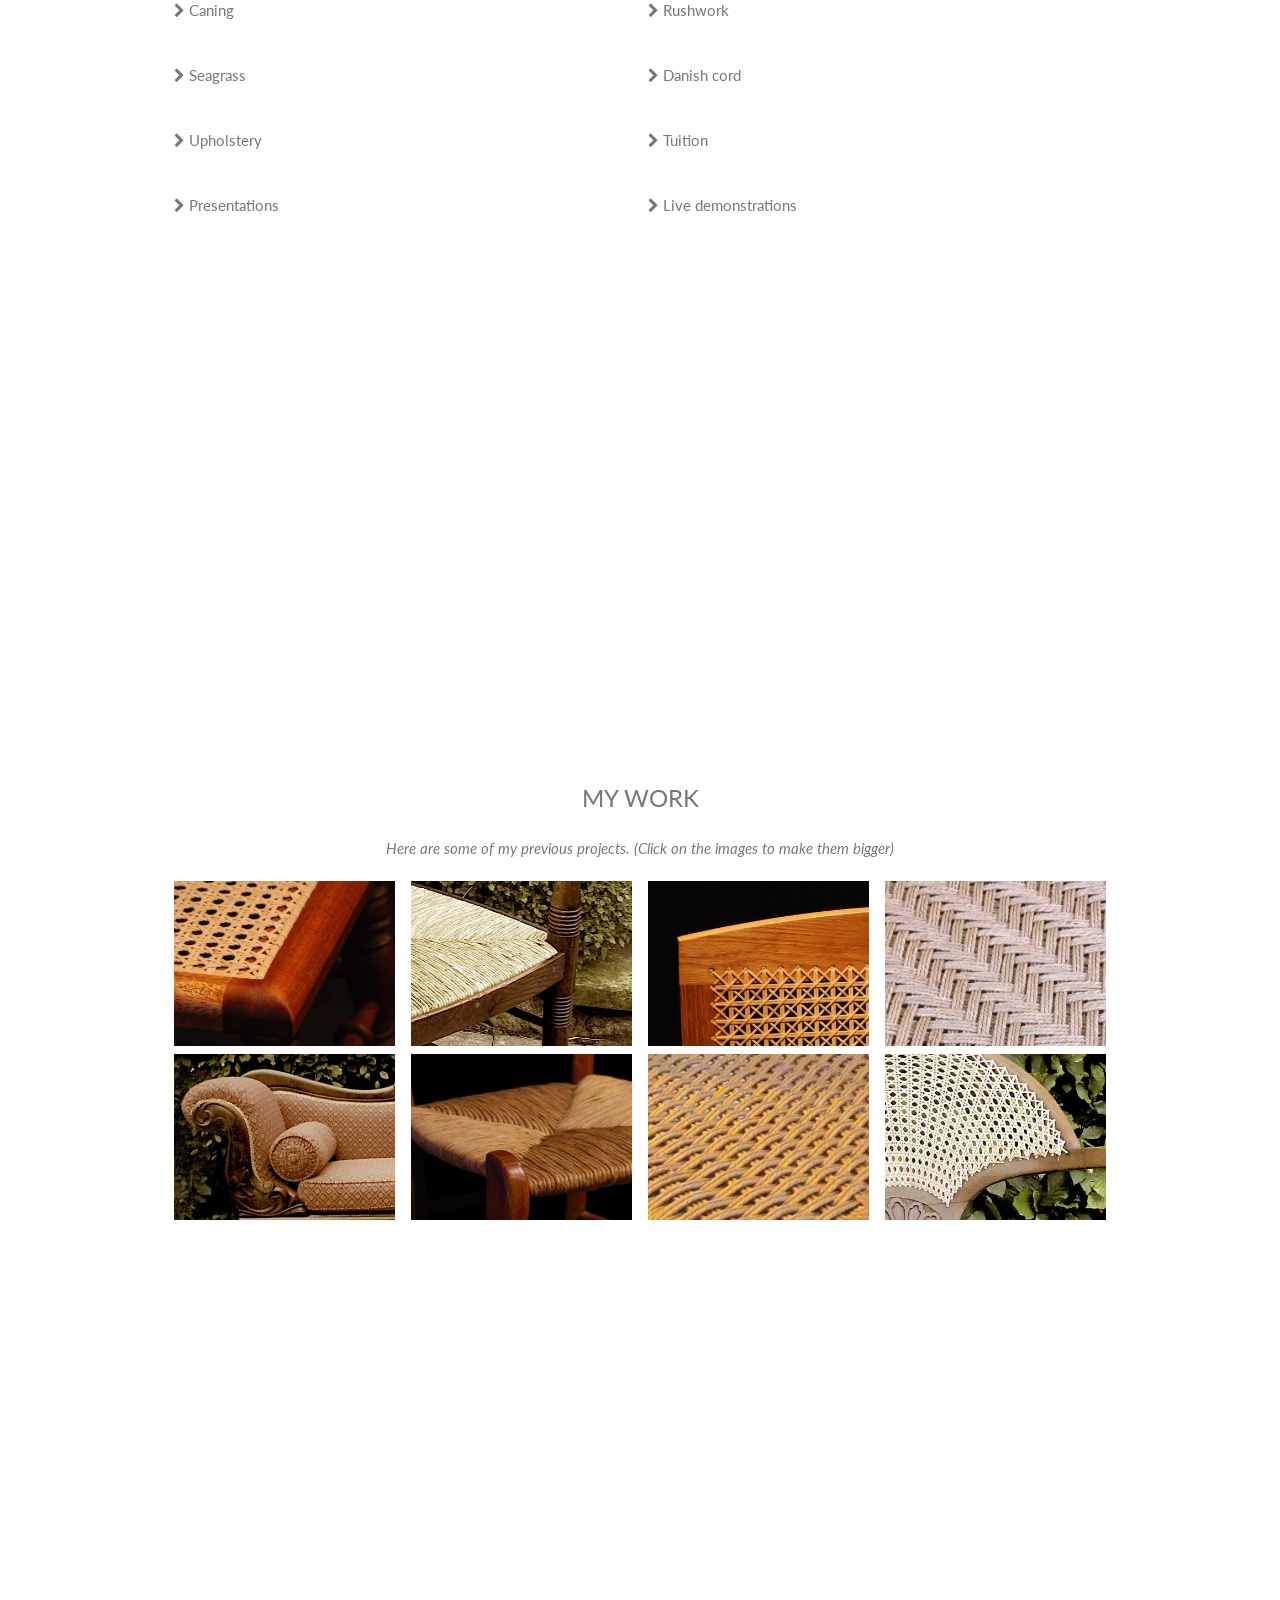
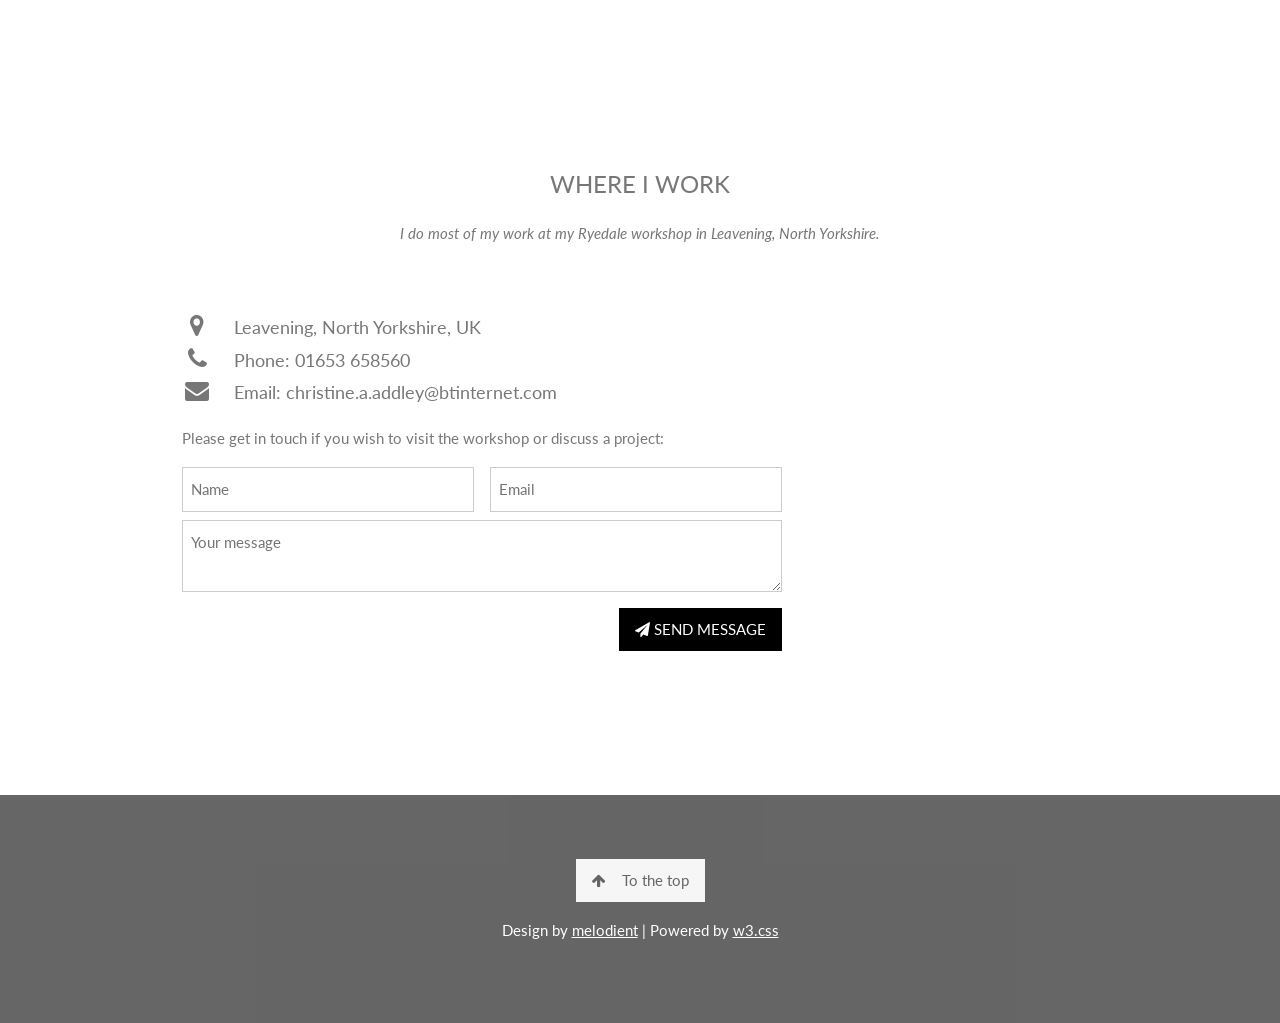
==== commit d3f3a30e: "Updating years of experience in about me" ====
--- a/index.html
+++ b/index.html
@@ -3,7 +3,7 @@
 	<head>
 		<title>Christine Addley - Caning and rushwork specialist in Ryedale, North Yorkshire.</title>
 		<meta charset="UTF-8">
-	  <meta name="description" content="Christine Addley is a seating expert with over 38 years experience. Commissions undertaken on antique and modern chairs in cane, natural rush, seagrass, and Danish cord. Cane work includes medallions, blind and double caning, sunrise and loom cane. The natural rush used is grown in the River Thames. Christine also teaches classes and can arrange live demonstrations of various different techniques.">
+	  <meta name="description" content="Christine Addley is a seating expert with over 45 years experience. Commissions undertaken on antique and modern chairs in cane, natural rush, seagrass, and Danish cord. Cane work includes medallions, blind and double caning, sunrise and loom cane. The natural rush used is grown in the River Thames. Christine also teaches classes and can arrange live demonstrations of various different techniques.">
 		<meta name="keywords" content="Seating, Caning, Medallion, Loom cane, Sunrise Cane, Blind caning, Double caning, Woven cane, Rushwork, Rushing, Rush-seating, Rush, Rushes, Upholstery, Chair, Armchair, Stool, Sofa, Classes, Teaching, North Yorkshire, Yorkshire,  Malton, Leavening, York">
 		<meta name="viewport" content="width=device-width, initial-scale=1">
 		<link rel="icon" type="image/png" href="favicon.png">	
@@ -48,13 +48,12 @@
 			<span class=" w3-hide-small"> : Caning and rushwork specialist </span>
 			</span>
 		</div>
-
 	</div>
 
 	<!-- Container (About Section) -->
 	<div class="w3-content w3-container w3-padding-64" id="about">
 		<h3 class="w3-center">ABOUT ME</h3>
-		<p class="w3-center"><em>A chair seater with over forty years of experience in caning, rushwork and upholstery.</em></p>
+		<p class="w3-center"><em>A chair seater with over forty five years of experience in caning, rushwork and upholstery.</em></p>
 		<div class="w3-padding-small w3-third">		
 		<img src="images/christine.jpg" class="w3-round w3-image w3-hover-opacity" alt="Photo of me with caned medallion chair" onclick="openModal('images/christine.jpg','Christine working on a caned chair with a medallion.')"   >
 		</div>
@@ -63,7 +62,7 @@
 I began re-seating chairs professionally in 1978, initially with cane. Later I learned rush seating at Dr. Bernard (Bill) Cotton’s restoration workshop near Lechlade. My work over the years has included chairs of all shapes and sizes from important antique pieces to simple cottage chairs. I give talks to groups and demonstrate re-seating at local shows and museums. Recently I was invited to take part in the Martino Gamper Post Forma Exhibition at the Yorkshire Sculpture Triangle, demonstrating at three of the four venues. I have a City and Guilds qualification in Upholstery and a Teaching Certificate. The certificate allowed me to teach City and Guilds upholstery at Askham Bryan College, and also caning and upholstery at Local Authority evening classes.
 			</p>
 	</div>
-				<div id="services" class="w3-content w3-container w3-padding-64">
+	<div id="services" class="w3-content w3-container w3-padding-64">
 		<h3 class="w3-center">SERVICES</h3>
 		<p class="w3-center"><em>Click on an item for more information</em></p>	
 		
@@ -131,8 +130,7 @@
 								<p>I give live demonstrations of various different techniques at shows, large and small. </p>
 				</div>
 			</div>
-		</div>	
-		</div>	
+		</div>		
 	</div>
 
 	<!-- Second Parallax Image with Portfolio Text -->
@@ -233,15 +231,14 @@
 	</footer>
 
 	<div id="modaldiv" class="w3-modal">
-			<div class="w3-modal-content">
-					<div class="w3-center w3-container w3-black w3-padding-16">
-					<span onclick="document.getElementById('modaldiv').style.display='none'" class="w3-button w3-display-topright">&times;</span>
-					<img id="modalimg" src=""  style="width:100%" alt="Photo of Christine with caned medallion chair">
-					<p id="modalcap" >.</p>
-					</div>
-				</div>
-			</div>
-		</div>
+		<div class="w3-modal-content">
+			<div class="w3-center w3-container w3-black w3-padding-16">
+				<span onclick="document.getElementById('modaldiv').style.display='none'" class="w3-button w3-display-topright">&times;</span>
+				<img id="modalimg" src=""  style="width:100%" alt="Photo of Christine with caned medallion chair">
+				<p id="modalcap" >.</p>
+			</div>
+		</div>
+	</div>
 
 	</body>
 </html>
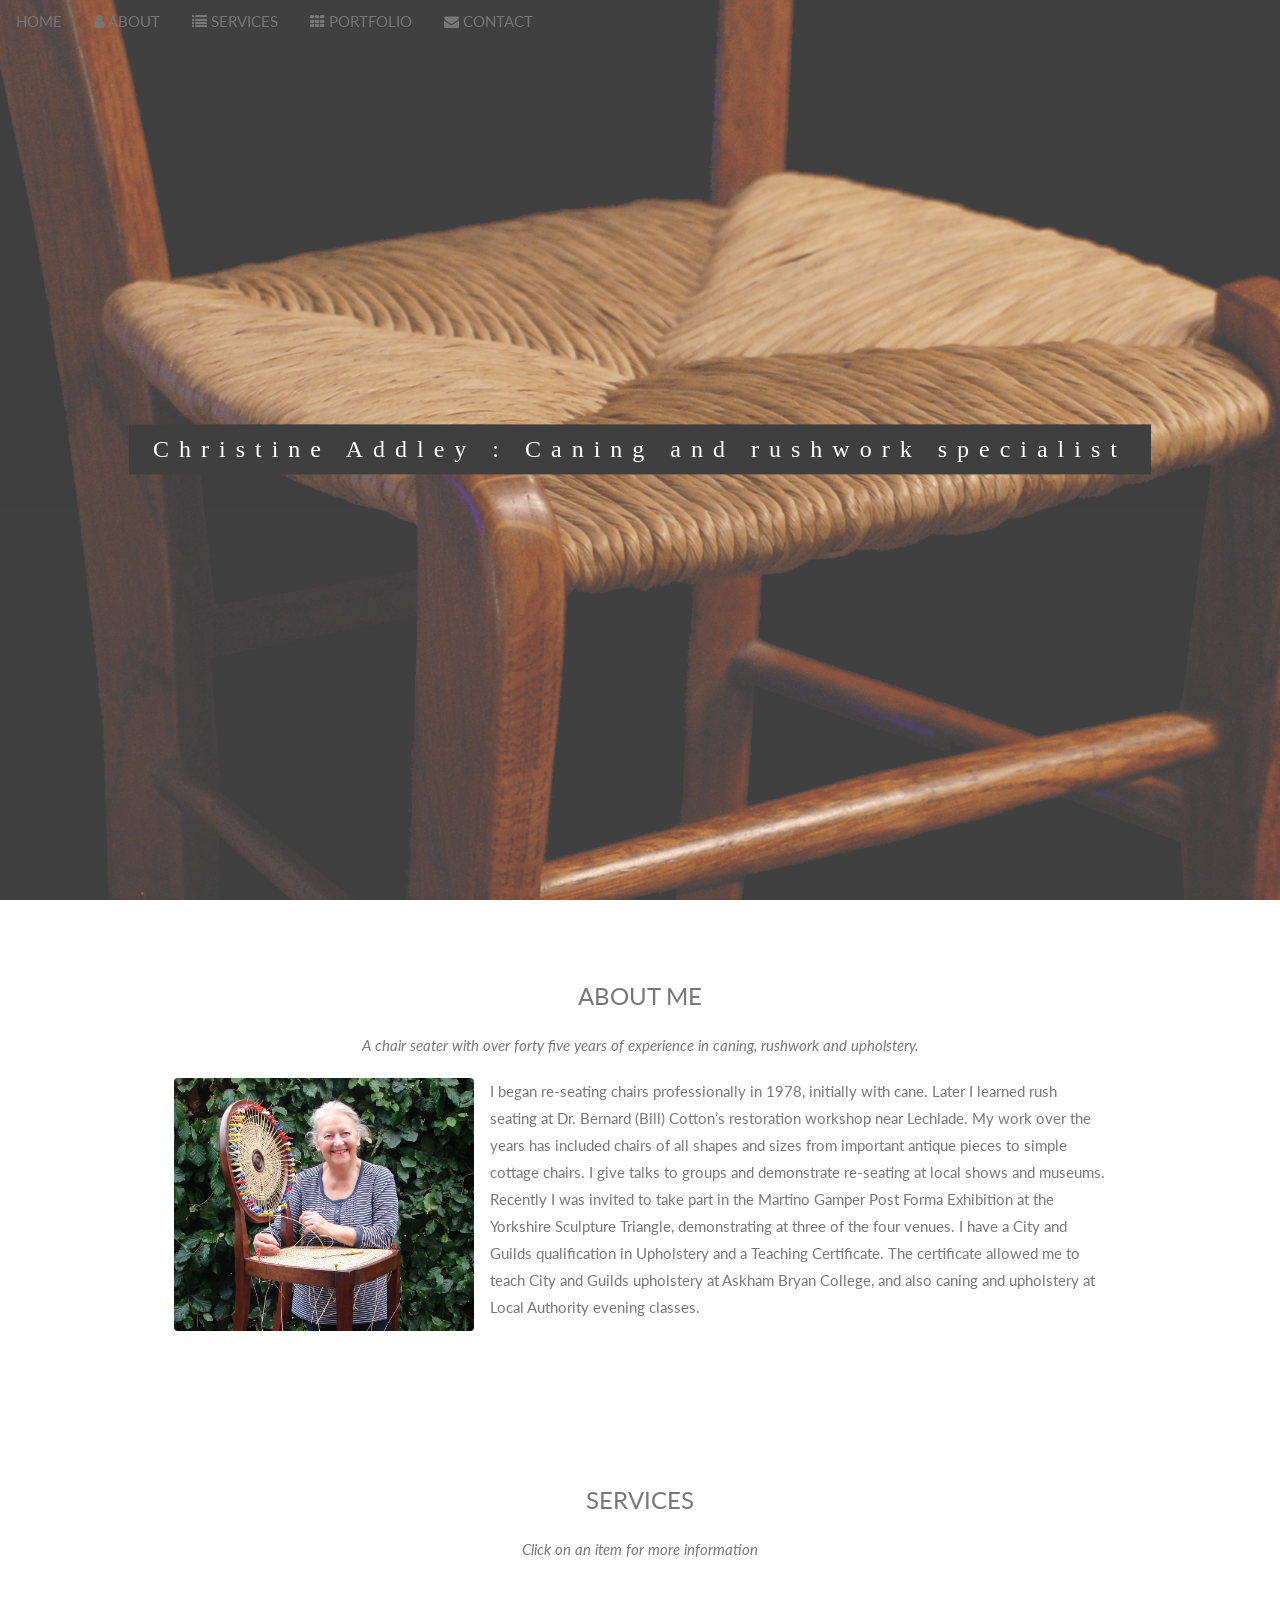
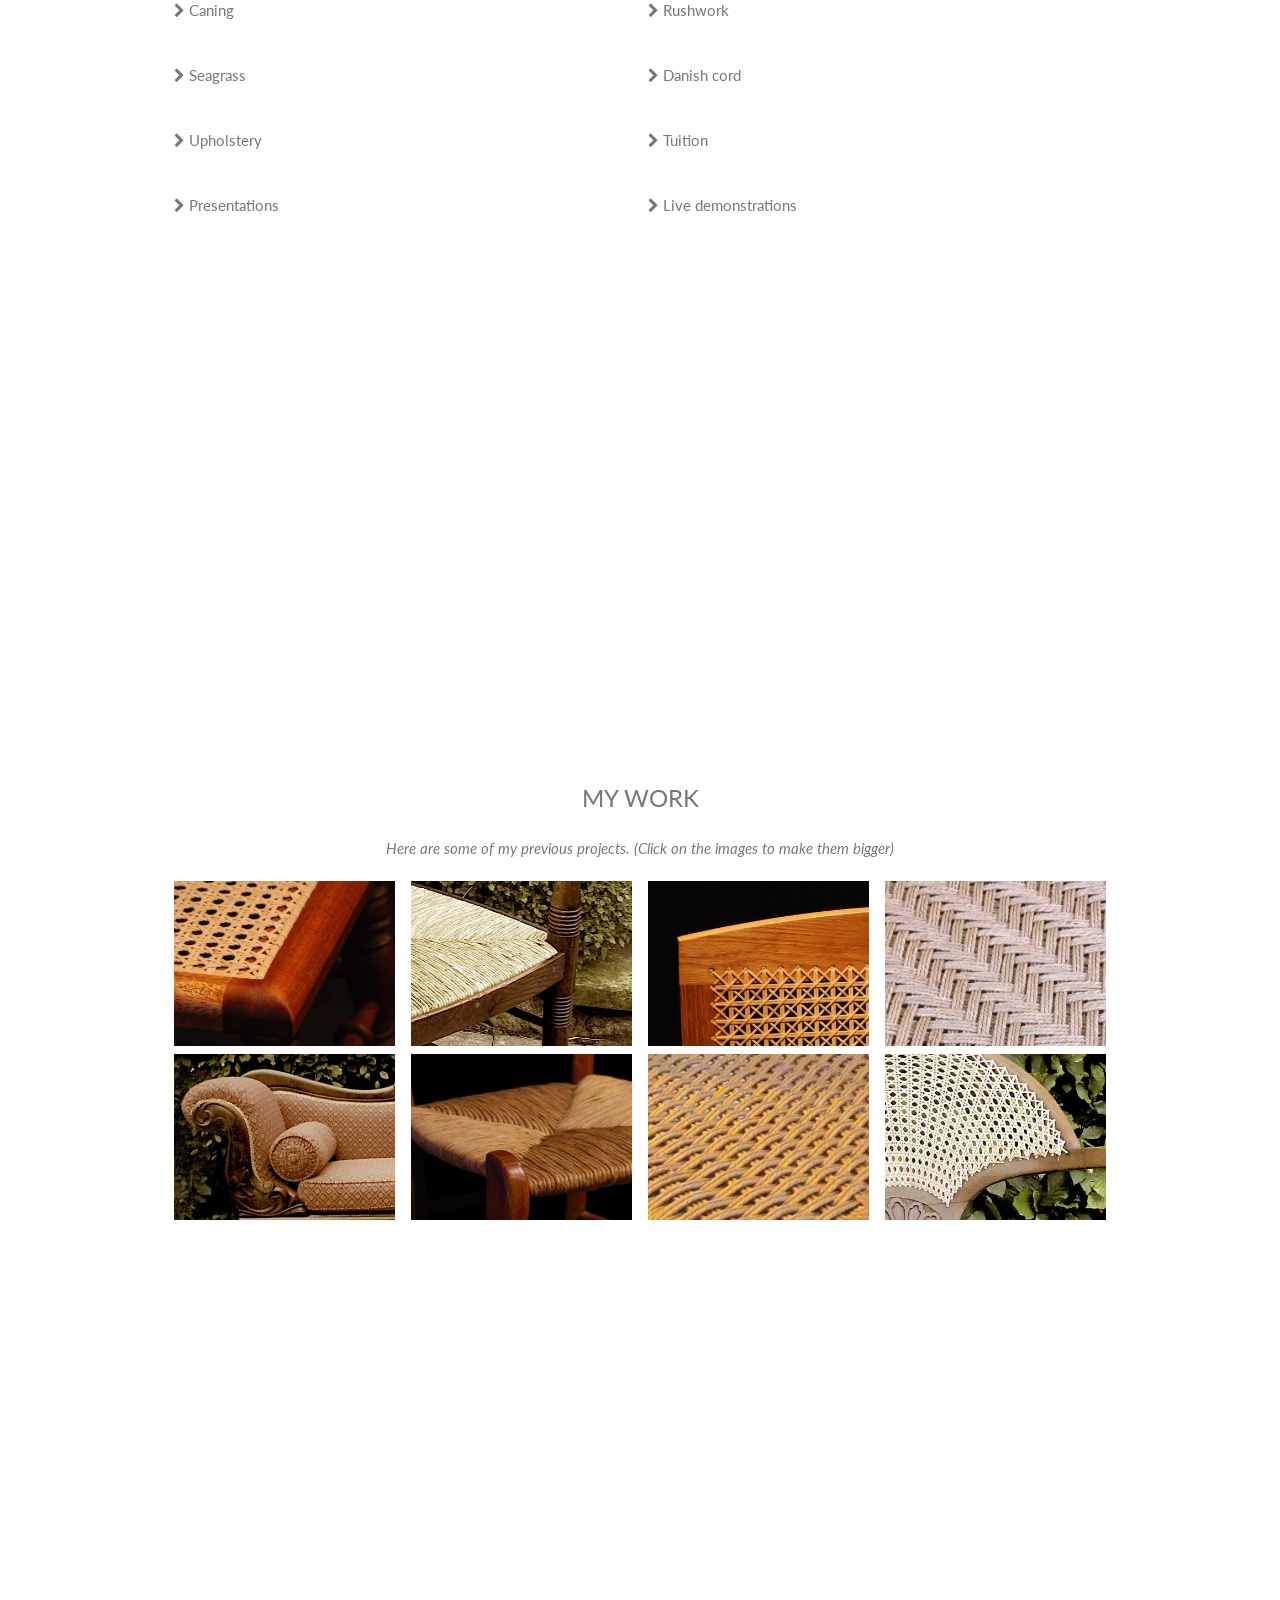
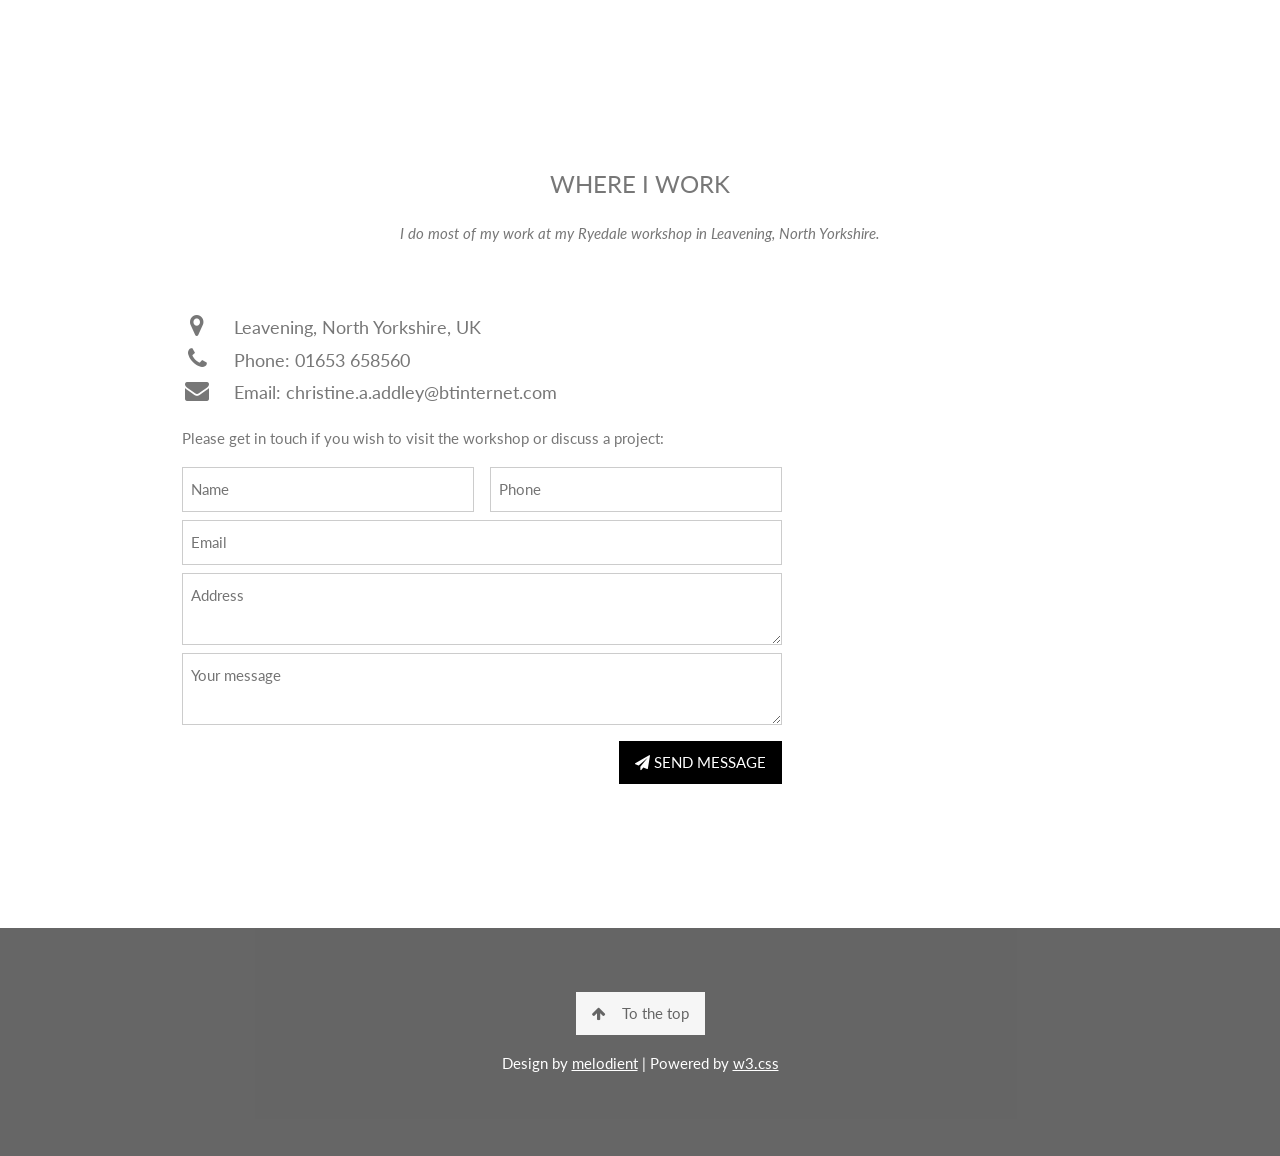
==== commit 5582f113: "add address and phone number to formspree form" ====
--- a/index.html
+++ b/index.html
@@ -211,8 +211,22 @@
 						<div class="w3-half">
 							<input class="w3-input w3-border" type="text" placeholder="Name" required name="Name">
 						</div>
+
 						<div class="w3-half">
+							<input class="w3-input w3-border" type="text" placeholder="Phone" required name="Phone">
+						</div>
+          </div>
+					
+          <div class="w3-row-padding" style="margin:0 -16px 8px -16px">
+						<div class="w3-row-padding">
 							<input class="w3-input w3-border" type="text" placeholder="Email" required name="Email">
+						</div>					
+          </div>
+					
+					
+          <div class="w3-row-padding" style="margin:0 -16px 8px -16px">
+						<div class="w3-row-padding">
+              <textarea class="w3-input w3-border" placeholder="Address" required name="Address"></textarea>
 						</div>
 					</div>
 					<textarea  class="w3-input w3-border" name="message" placeholder="Your message"></textarea>
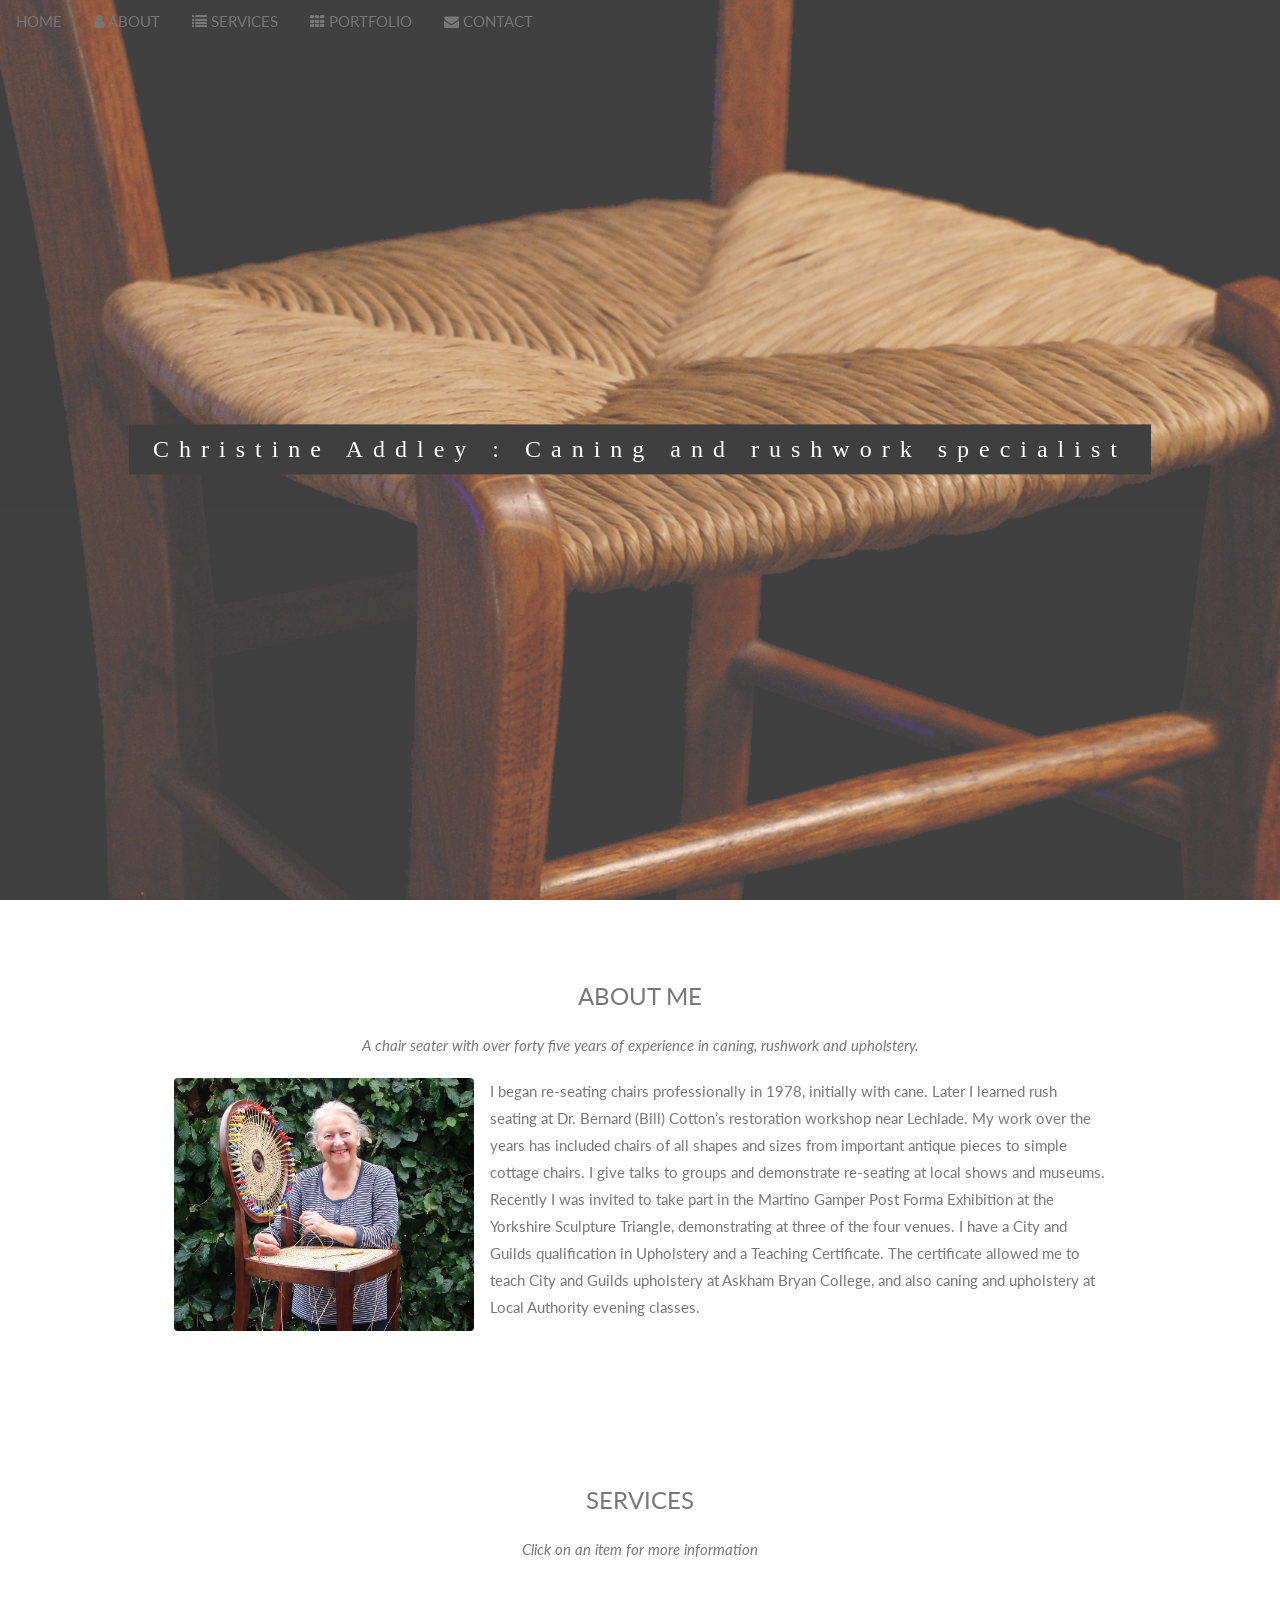
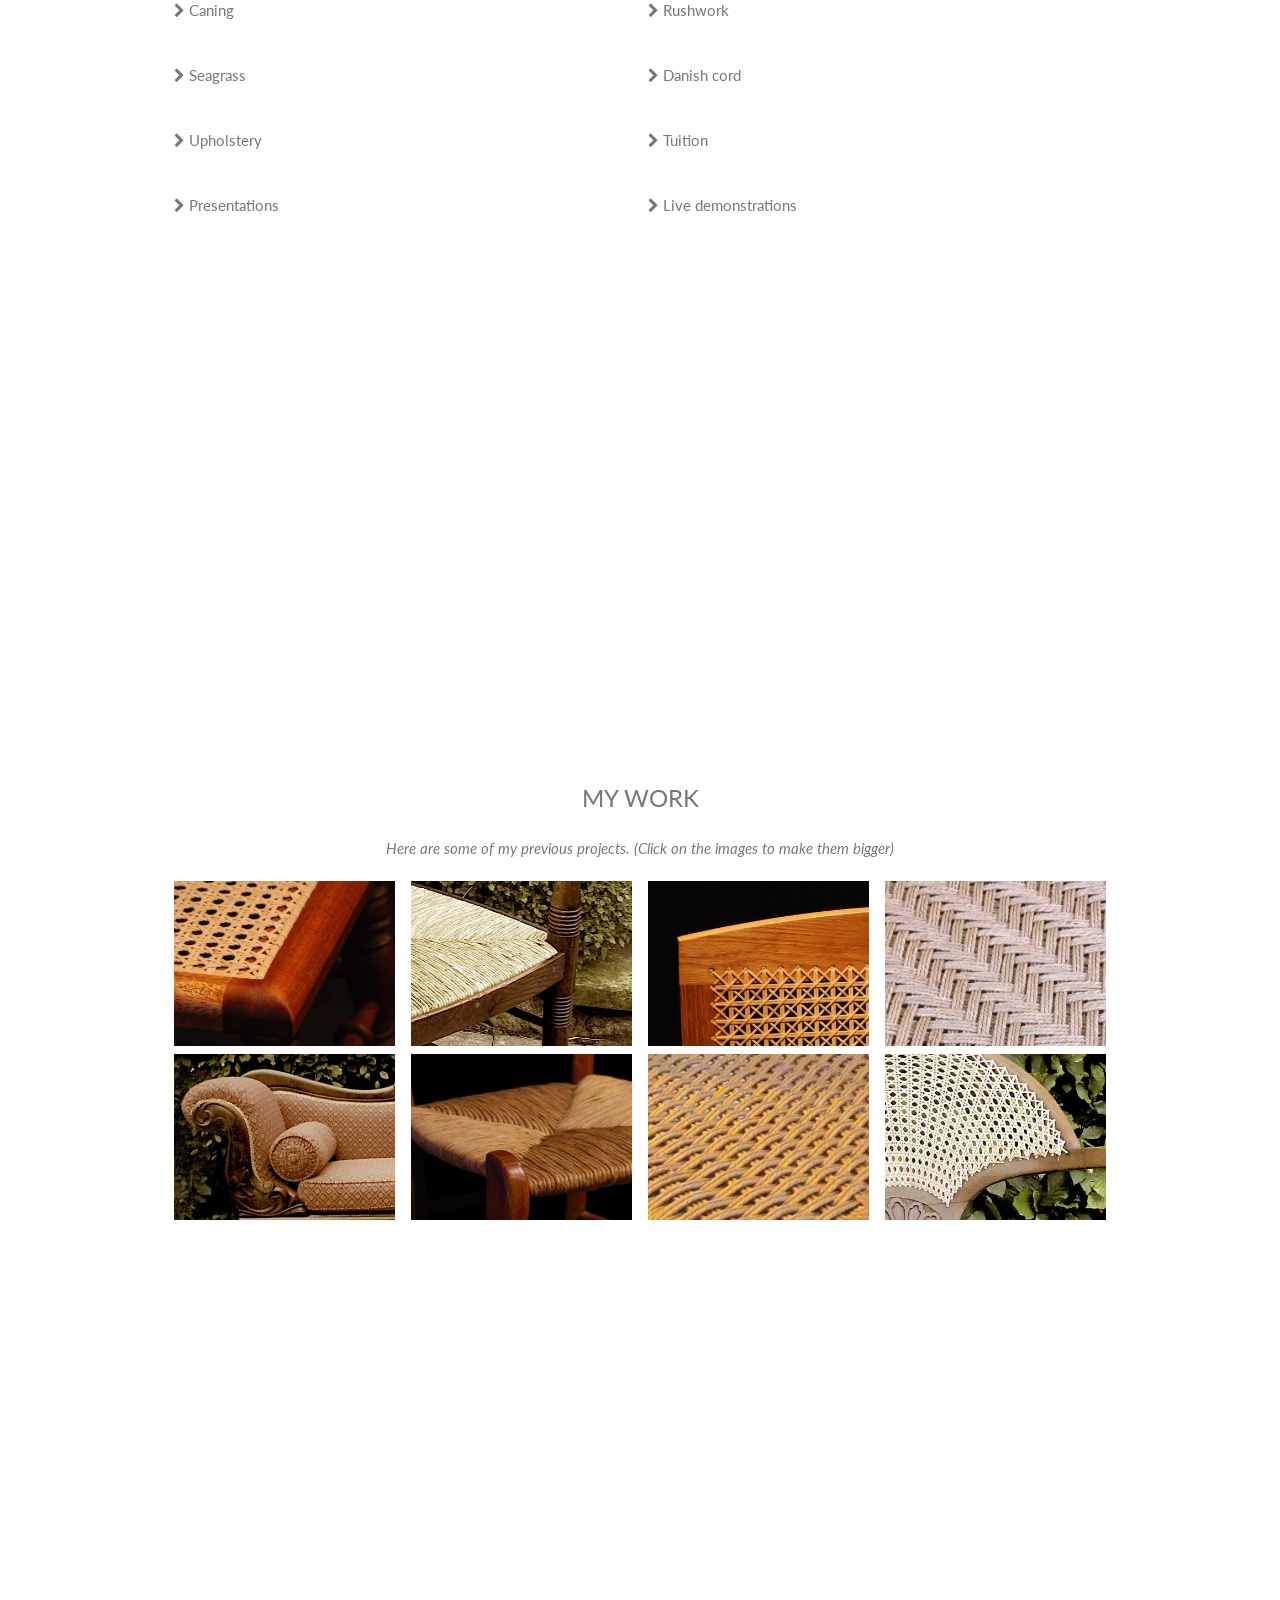
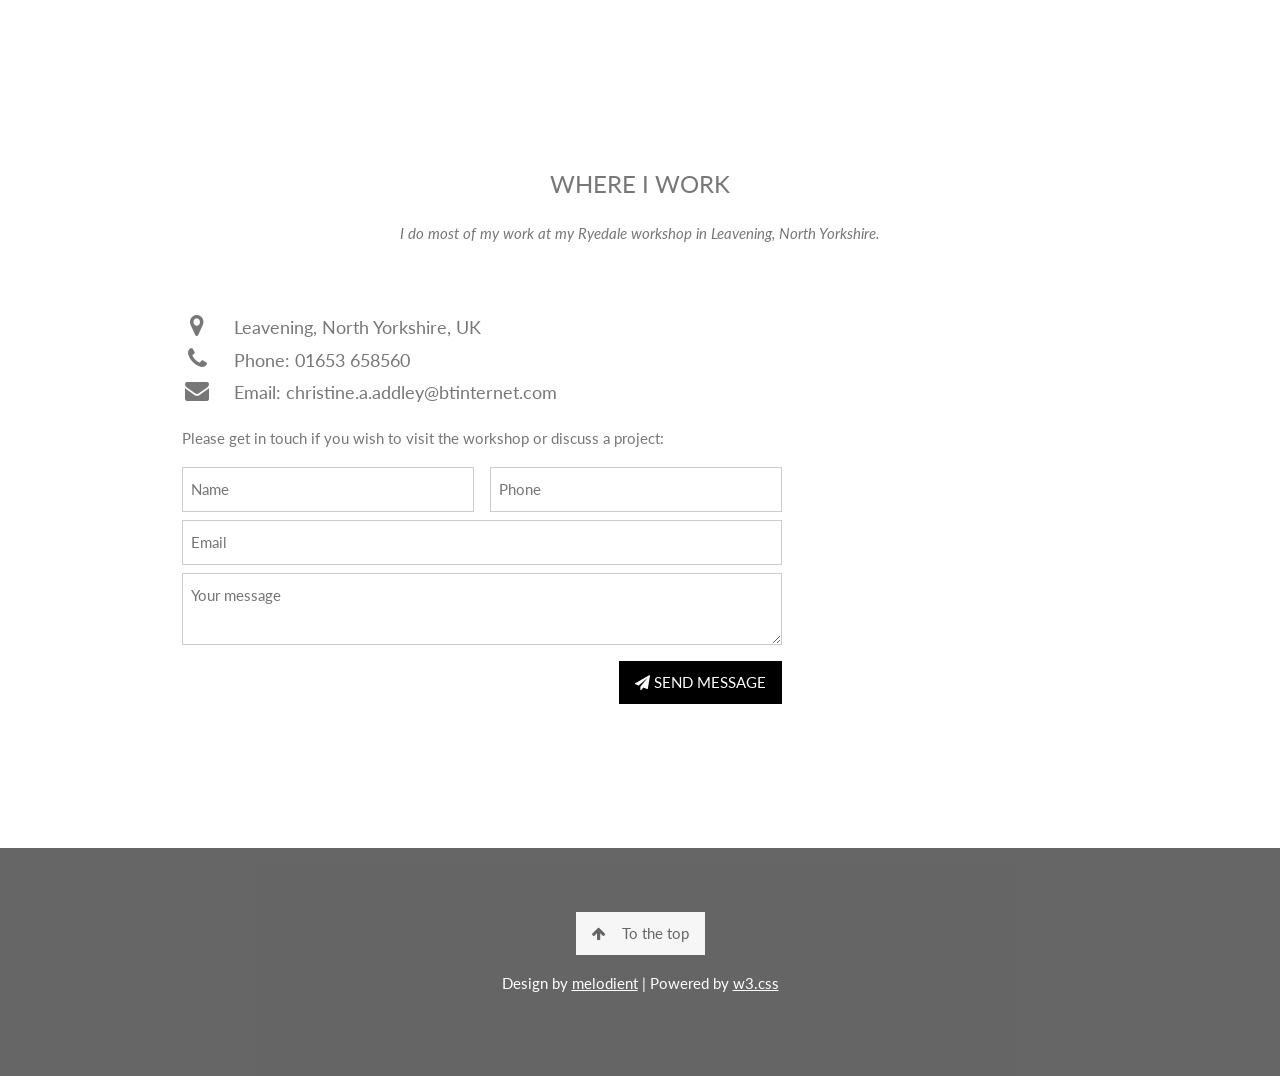
==== commit d827faec: "remove address field from contact form" ====
--- a/index.html
+++ b/index.html
@@ -224,12 +224,7 @@
           </div>
 					
 					
-          <div class="w3-row-padding" style="margin:0 -16px 8px -16px">
-						<div class="w3-row-padding">
-              <textarea class="w3-input w3-border" placeholder="Address" required name="Address"></textarea>
-						</div>
-					</div>
-					<textarea  class="w3-input w3-border" name="message" placeholder="Your message"></textarea>
+        					<textarea  class="w3-input w3-border" name="message" placeholder="Your message"></textarea>
 					<button class="w3-button w3-black w3-right w3-section" type="submit">
 						<i class="fa fa-paper-plane"></i> SEND MESSAGE
 					</button>
